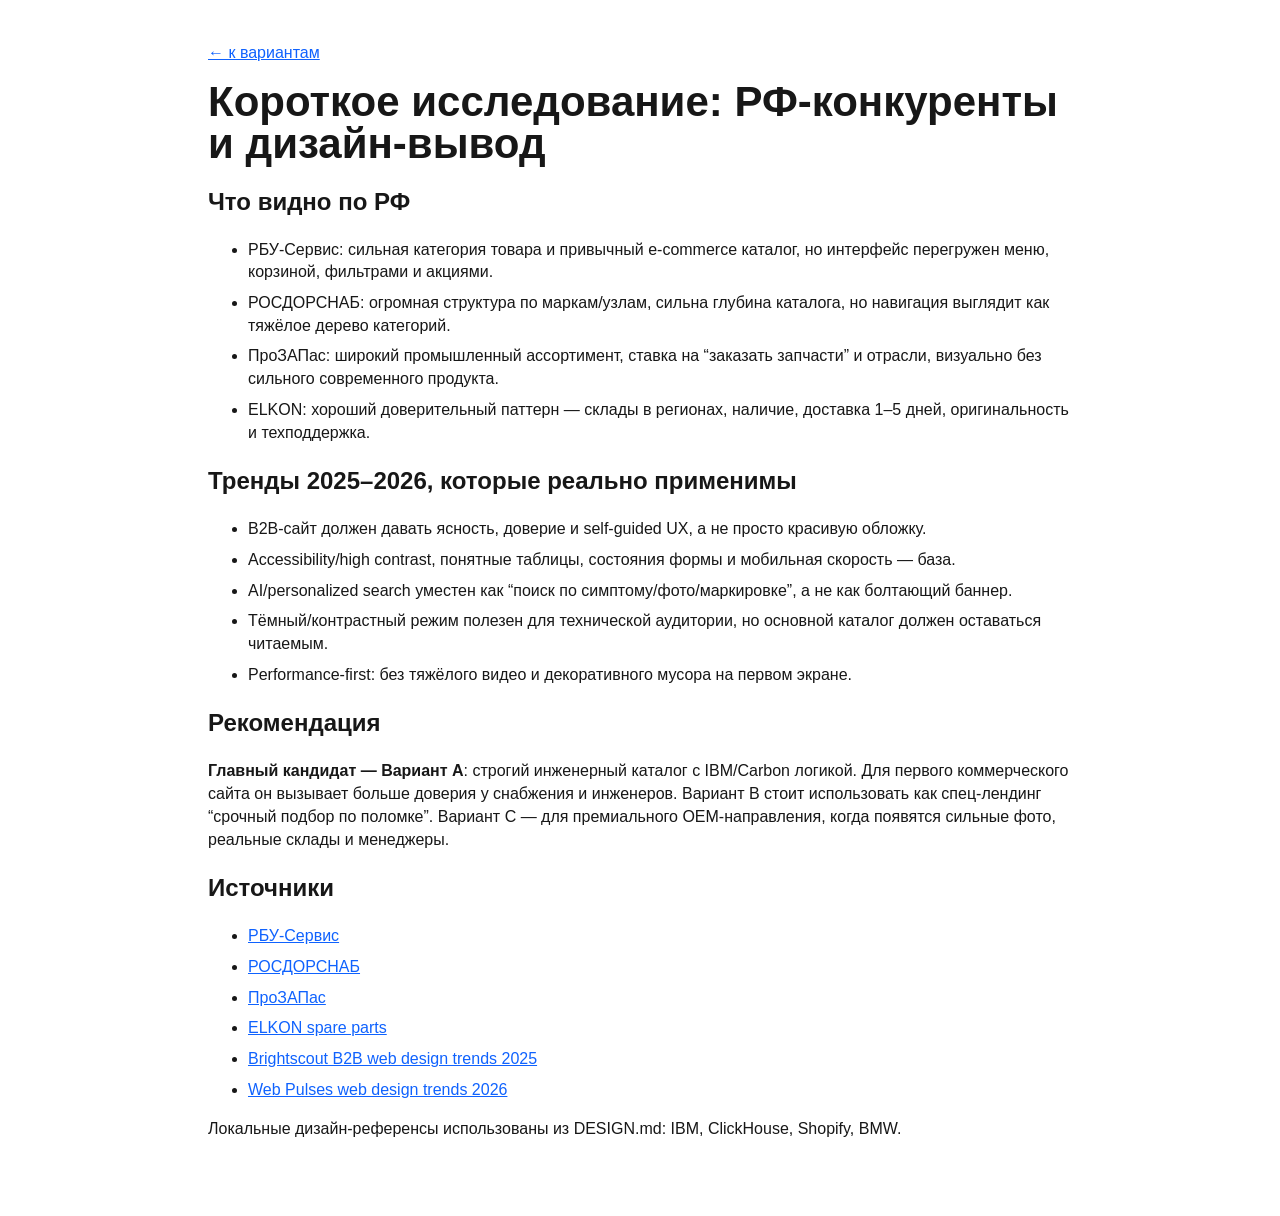
==== research.html @ 0877a690 "Add mobile industrial design variants" ====
<!doctype html><html lang="ru"><head><meta charset="utf-8"><meta name="viewport" content="width=device-width, initial-scale=1"><title>Исследование дизайна</title><link rel="stylesheet" href="styles.css"></head><body><main class="research"><p><a href="index.html">← к вариантам</a></p><h1>Короткое исследование: РФ-конкуренты и дизайн-вывод</h1><h2>Что видно по РФ</h2><ul><li>РБУ-Сервис: сильная категория товара и привычный e-commerce каталог, но интерфейс перегружен меню, корзиной, фильтрами и акциями.</li><li>РОСДОРСНАБ: огромная структура по маркам/узлам, сильна глубина каталога, но навигация выглядит как тяжёлое дерево категорий.</li><li>ПроЗАПас: широкий промышленный ассортимент, ставка на “заказать запчасти” и отрасли, визуально без сильного современного продукта.</li><li>ELKON: хороший доверительный паттерн — склады в регионах, наличие, доставка 1–5 дней, оригинальность и техподдержка.</li></ul><h2>Тренды 2025–2026, которые реально применимы</h2><ul><li>B2B-сайт должен давать ясность, доверие и self-guided UX, а не просто красивую обложку.</li><li>Accessibility/high contrast, понятные таблицы, состояния формы и мобильная скорость — база.</li><li>AI/personalized search уместен как “поиск по симптому/фото/маркировке”, а не как болтающий баннер.</li><li>Тёмный/контрастный режим полезен для технической аудитории, но основной каталог должен оставаться читаемым.</li><li>Performance-first: без тяжёлого видео и декоративного мусора на первом экране.</li></ul><h2>Рекомендация</h2><p><strong>Главный кандидат — Вариант A</strong>: строгий инженерный каталог с IBM/Carbon логикой. Для первого коммерческого сайта он вызывает больше доверия у снабжения и инженеров. Вариант B стоит использовать как спец-лендинг “срочный подбор по поломке”. Вариант C — для премиального OEM-направления, когда появятся сильные фото, реальные склады и менеджеры.</p><h2>Источники</h2><ul><li><a href="https://rbu-service.ru/">РБУ-Сервис</a></li><li><a href="https://www.ooords.com/">РОСДОРСНАБ</a></li><li><a href="https://www.zapascom.ru/">ПроЗАПас</a></li><li><a href="https://www.elkon.ru/spares">ELKON spare parts</a></li><li><a href="https://www.brightscout.com/insight/top-web-design-trends-for-b2b-companies">Brightscout B2B web design trends 2025</a></li><li><a href="https://www.webpulses.com/blogs/web-design-trends-2026">Web Pulses web design trends 2026</a></li></ul><p>Локальные дизайн-референсы использованы из DESIGN.md: IBM, ClickHouse, Shopify, BMW.</p></main></body></html>
---- styles.css ----
:root{--ink:#171717;--muted:#656565;--line:#dedede;--bg:#f6f6f2;--card:#fff;--blue:#0f62fe;--navy:#121922;--yellow:#faff69;--green:#35d59a;--orange:#ff6a21;--steel:#27313b}*{box-sizing:border-box}html{font-size:16px}body{margin:0;font-family:Inter,Arial,'Helvetica Neue',sans-serif;line-height:1.42}a{text-decoration:none;color:inherit}.hub{min-height:100vh;padding:28px 18px 42px;background:radial-gradient(circle at 90% 0,#e8f0ff,transparent 36%),var(--bg);color:var(--ink)}.kicker{margin:0 0 10px;text-transform:uppercase;letter-spacing:.12em;font-size:12px;font-weight:800;color:#466}.hub h1{margin:0;font-size:clamp(34px,10vw,74px);line-height:.96;letter-spacing:-.05em;max-width:920px}.lead{max-width:680px;color:var(--muted);font-size:18px}.variant-list{display:grid;gap:12px;margin-top:32px;max-width:980px}.variant-link{display:block;padding:20px;border:1px solid var(--line);background:#fff;border-radius:18px}.variant-link span{display:block;font-size:12px;text-transform:uppercase;letter-spacing:.12em;color:var(--muted);font-weight:800}.variant-link strong{display:block;margin:7px 0 6px;font-size:26px;letter-spacing:-.03em}.variant-link em{display:block;color:var(--muted);font-style:normal}.variant-link.b{background:#0b0b0b;color:#fff;border-color:#292929}.variant-link.b em{color:#c9c9c9}.variant-link.c{background:#102033;color:#fff;border-color:#23364d}.variant-link.c em{color:#c8d4e3}.topbar{position:sticky;top:0;z-index:20;display:flex;align-items:center;justify-content:space-between;padding:14px 16px;border-bottom:1px solid rgba(127,127,127,.25);backdrop-filter:blur(16px)}.logo{font-weight:900;letter-spacing:-.03em}.nav-mini{display:flex;gap:12px;font-size:13px;color:inherit;opacity:.8}.mobile-shell{max-width:460px;margin:0 auto;min-height:100vh}.pill{border-radius:999px}.btn{display:inline-flex;align-items:center;justify-content:center;gap:8px;min-height:48px;padding:0 18px;font-weight:850;border:1px solid transparent}.btn.full{width:100%}.stack{display:grid;gap:14px}.grid2{display:grid;grid-template-columns:1fr 1fr;gap:10px}.micro{font-size:12px;text-transform:uppercase;letter-spacing:.1em;font-weight:850}.muted{color:var(--muted)}.tag{display:inline-flex;align-items:center;min-height:28px;padding:0 10px;border-radius:999px;font-size:12px;font-weight:800}.diagram{position:relative;min-height:210px;border-radius:22px;overflow:hidden}.diagram:before,.diagram:after{content:"";position:absolute;border:2px solid currentColor;opacity:.22}.diagram:before{width:160px;height:160px;border-radius:50%;right:-36px;top:22px}.diagram:after{width:110px;height:58px;left:24px;bottom:30px;transform:skew(-18deg)}.part-card{padding:16px;border-radius:18px}.part-card h3{margin:8px 0;font-size:18px;line-height:1.16}.specs{display:grid;gap:1px;margin-top:12px;border-radius:12px;overflow:hidden}.specs div{display:flex;justify-content:space-between;gap:10px;padding:10px 12px;font-size:13px}.bottom-cta{position:sticky;bottom:0;padding:12px 16px;border-top:1px solid rgba(127,127,127,.25);backdrop-filter:blur(16px)}
/* A IBM/Carbon-like */.theme-a{background:#fff;color:#161616}.theme-a .topbar{background:rgba(255,255,255,.88)}.theme-a .hero{padding:30px 16px 18px}.theme-a h1{font-size:44px;line-height:1.02;font-weight:400;letter-spacing:-.04em;margin:0}.theme-a .accent{color:var(--blue)}.theme-a .btn.primary{background:var(--blue);color:#fff;border-radius:0}.theme-a .btn.secondary{background:#161616;color:#fff;border-radius:0}.theme-a .panel,.theme-a .part-card{background:#f4f4f4;border:1px solid #e0e0e0;border-radius:0}.theme-a .tag{background:#e8f0ff;color:#002d9c}.theme-a .specs div{background:#fff}.theme-a .diagram{background:linear-gradient(135deg,#f4f4f4,#e8e8e8);color:#0f62fe}.theme-a .search{display:flex;gap:0}.theme-a input{height:50px;border:1px solid #161616;border-right:0;padding:0 12px;min-width:0;flex:1;font:inherit}.theme-a .search button{height:50px;border:0;background:#161616;color:#fff;padding:0 14px;font-weight:800}.theme-a .bottom-cta{background:rgba(255,255,255,.9)}
/* B dark */.theme-b{background:#090909;color:#fff}.theme-b .topbar{background:rgba(9,9,9,.84)}.theme-b .hero{padding:28px 16px;background:radial-gradient(circle at 70% 10%,rgba(250,255,105,.18),transparent 34%)}.theme-b h1{margin:0;font-size:48px;line-height:.96;letter-spacing:-.06em}.theme-b .muted{color:#aaa}.theme-b .btn.primary{background:var(--yellow);color:#0a0a0a;border-radius:12px}.theme-b .btn.secondary{background:#1a1a1a;color:#fff;border-color:#333;border-radius:12px}.theme-b .panel,.theme-b .part-card{background:#151515;border:1px solid #2d2d2d;border-radius:18px}.theme-b .tag{background:#25280f;color:var(--yellow)}.theme-b .diagram{background:linear-gradient(145deg,#121212,#202020);color:var(--yellow)}.theme-b .specs div{background:#0d0d0d}.theme-b input{width:100%;height:54px;background:#111;border:1px solid #444;color:#fff;border-radius:14px;padding:0 14px;font:inherit}.theme-b .bottom-cta{background:rgba(9,9,9,.88)}
/* C premium */.theme-c{background:#f7f7f7;color:#262626}.theme-c .topbar{background:rgba(247,247,247,.9)}.theme-c .hero{padding:24px 16px 16px;background:linear-gradient(180deg,#14202d 0 56%,#f7f7f7 56%);color:#fff}.theme-c h1{margin:0;font-size:42px;line-height:1.02;letter-spacing:-.035em}.theme-c .muted{color:#68717b}.theme-c .hero .muted{color:#cbd6e2}.theme-c .btn.primary{background:#1c69d4;color:#fff;border-radius:0}.theme-c .btn.secondary{background:#fff;color:#262626;border-radius:0}.theme-c .panel,.theme-c .part-card{background:#fff;border:1px solid #ddd;border-radius:10px}.theme-c .tag{background:#eaf2ff;color:#0653b6}.theme-c .diagram{margin-top:22px;background:linear-gradient(145deg,#e9edf2,#fff);color:#1c69d4;box-shadow:0 20px 50px rgba(20,32,45,.18)}.theme-c .specs div{background:#f7f7f7}.theme-c .bottom-cta{background:rgba(247,247,247,.9)}
.section{padding:16px}.section h2{margin:0 0 12px;font-size:26px;letter-spacing:-.04em}.metric{padding:14px;border-radius:16px;border:1px solid rgba(127,127,127,.22)}.metric strong{display:block;font-size:22px}.persona{display:flex;gap:12px;align-items:center}.avatar{width:46px;height:46px;border-radius:50%;background:linear-gradient(135deg,#ccc,#777)}.research{max-width:900px;margin:0 auto;padding:26px 18px 60px;background:#fff;color:#171717}.research h1{font-size:42px;line-height:1;margin:0 0 16px}.research li{margin:8px 0}.research a{color:#0f62fe;text-decoration:underline}@media(min-width:760px){.variant-list{grid-template-columns:repeat(2,1fr)}.mobile-shell{box-shadow:0 0 0 1px rgba(0,0,0,.08),0 30px 80px rgba(0,0,0,.18);margin-top:30px;margin-bottom:30px;border-radius:32px;overflow:hidden}.topbar{position:relative}.bottom-cta{position:relative}.theme-a,.theme-b,.theme-c{background:#d9dde2}.theme-a .mobile-shell{background:#fff}.theme-b .mobile-shell{background:#090909}.theme-c .mobile-shell{background:#f7f7f7}}
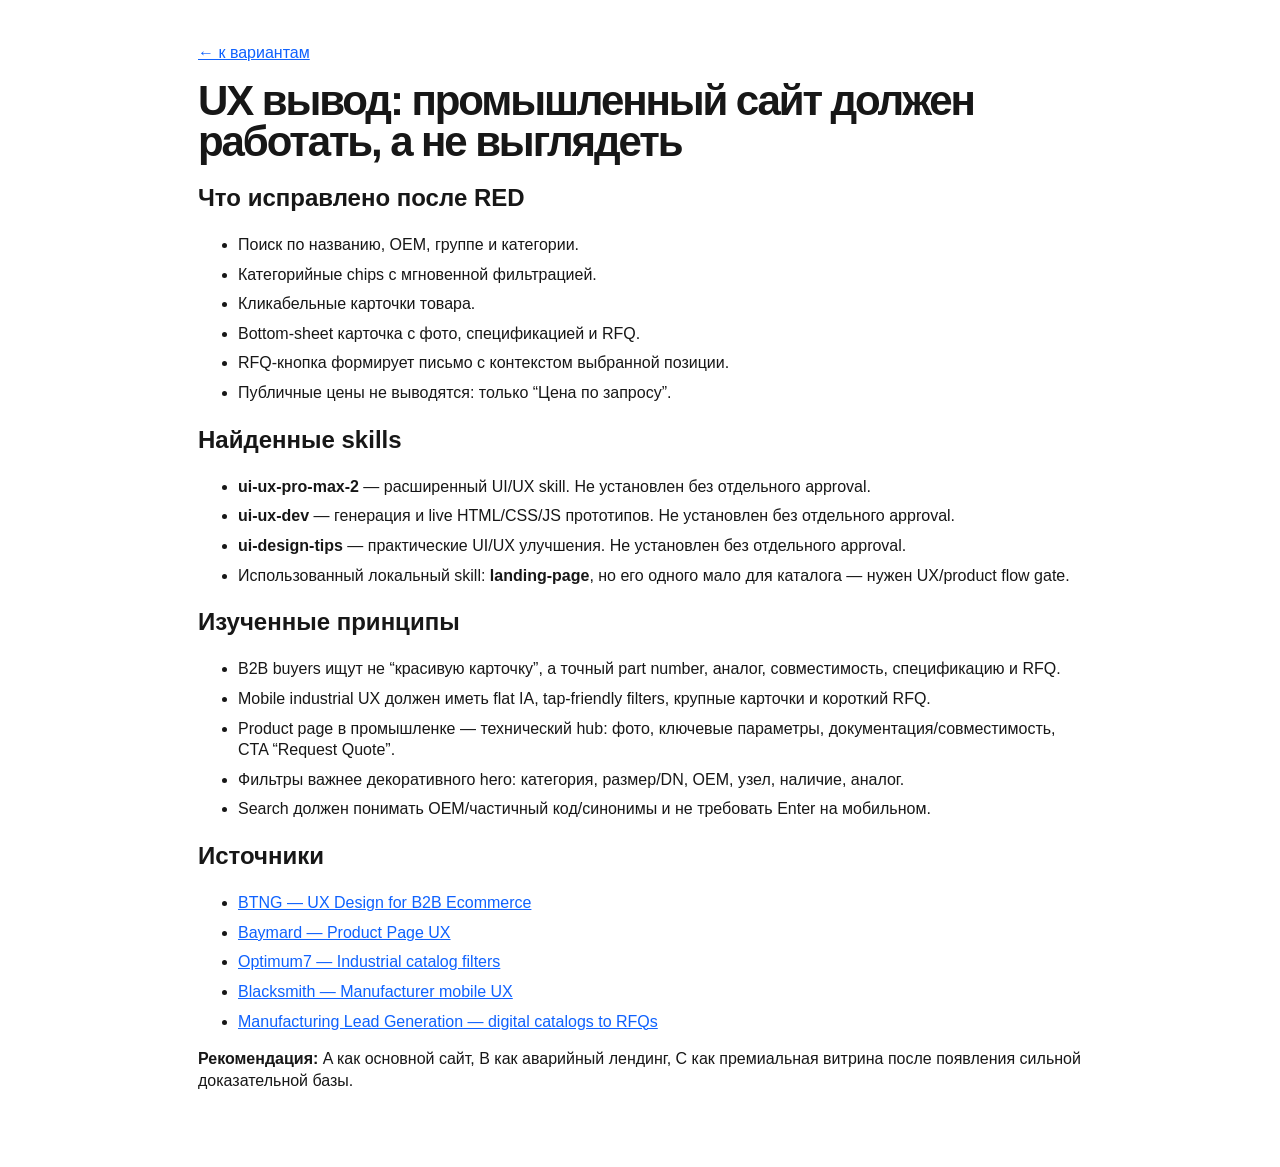
==== commit f04e02b1: "Make industrial variants interactive with search cards and RFQ drawer" ====
--- a/research.html
+++ b/research.html
@@ -1 +1 @@
-<!doctype html><html lang="ru"><head><meta charset="utf-8"><meta name="viewport" content="width=device-width, initial-scale=1"><title>Исследование дизайна</title><link rel="stylesheet" href="styles.css"></head><body><main class="research"><p><a href="index.html">← к вариантам</a></p><h1>Короткое исследование: РФ-конкуренты и дизайн-вывод</h1><h2>Что видно по РФ</h2><ul><li>РБУ-Сервис: сильная категория товара и привычный e-commerce каталог, но интерфейс перегружен меню, корзиной, фильтрами и акциями.</li><li>РОСДОРСНАБ: огромная структура по маркам/узлам, сильна глубина каталога, но навигация выглядит как тяжёлое дерево категорий.</li><li>ПроЗАПас: широкий промышленный ассортимент, ставка на “заказать запчасти” и отрасли, визуально без сильного современного продукта.</li><li>ELKON: хороший доверительный паттерн — склады в регионах, наличие, доставка 1–5 дней, оригинальность и техподдержка.</li></ul><h2>Тренды 2025–2026, которые реально применимы</h2><ul><li>B2B-сайт должен давать ясность, доверие и self-guided UX, а не просто красивую обложку.</li><li>Accessibility/high contrast, понятные таблицы, состояния формы и мобильная скорость — база.</li><li>AI/personalized search уместен как “поиск по симптому/фото/маркировке”, а не как болтающий баннер.</li><li>Тёмный/контрастный режим полезен для технической аудитории, но основной каталог должен оставаться читаемым.</li><li>Performance-first: без тяжёлого видео и декоративного мусора на первом экране.</li></ul><h2>Рекомендация</h2><p><strong>Главный кандидат — Вариант A</strong>: строгий инженерный каталог с IBM/Carbon логикой. Для первого коммерческого сайта он вызывает больше доверия у снабжения и инженеров. Вариант B стоит использовать как спец-лендинг “срочный подбор по поломке”. Вариант C — для премиального OEM-направления, когда появятся сильные фото, реальные склады и менеджеры.</p><h2>Источники</h2><ul><li><a href="https://rbu-service.ru/">РБУ-Сервис</a></li><li><a href="https://www.ooords.com/">РОСДОРСНАБ</a></li><li><a href="https://www.zapascom.ru/">ПроЗАПас</a></li><li><a href="https://www.elkon.ru/spares">ELKON spare parts</a></li><li><a href="https://www.brightscout.com/insight/top-web-design-trends-for-b2b-companies">Brightscout B2B web design trends 2025</a></li><li><a href="https://www.webpulses.com/blogs/web-design-trends-2026">Web Pulses web design trends 2026</a></li></ul><p>Локальные дизайн-референсы использованы из DESIGN.md: IBM, ClickHouse, Shopify, BMW.</p></main></body></html>
+<!doctype html><html lang="ru"><head><meta charset="utf-8"><meta name="viewport" content="width=device-width, initial-scale=1"><title>UX исследование</title><link rel="stylesheet" href="styles.css"></head><body><main class="research"><p><a href="index.html">← к вариантам</a></p><h1>UX вывод: промышленный сайт должен работать, а не выглядеть</h1><h2>Что исправлено после RED</h2><ul><li>Поиск по названию, OEM, группе и категории.</li><li>Категорийные chips с мгновенной фильтрацией.</li><li>Кликабельные карточки товара.</li><li>Bottom-sheet карточка с фото, спецификацией и RFQ.</li><li>RFQ-кнопка формирует письмо с контекстом выбранной позиции.</li><li>Публичные цены не выводятся: только “Цена по запросу”.</li></ul><h2>Найденные skills</h2><ul><li><strong>ui-ux-pro-max-2</strong> — расширенный UI/UX skill. Не установлен без отдельного approval.</li><li><strong>ui-ux-dev</strong> — генерация и live HTML/CSS/JS прототипов. Не установлен без отдельного approval.</li><li><strong>ui-design-tips</strong> — практические UI/UX улучшения. Не установлен без отдельного approval.</li><li>Использованный локальный skill: <strong>landing-page</strong>, но его одного мало для каталога — нужен UX/product flow gate.</li></ul><h2>Изученные принципы</h2><ul><li>B2B buyers ищут не “красивую карточку”, а точный part number, аналог, совместимость, спецификацию и RFQ.</li><li>Mobile industrial UX должен иметь flat IA, tap-friendly filters, крупные карточки и короткий RFQ.</li><li>Product page в промышленке — технический hub: фото, ключевые параметры, документация/совместимость, CTA “Request Quote”.</li><li>Фильтры важнее декоративного hero: категория, размер/DN, OEM, узел, наличие, аналог.</li><li>Search должен понимать OEM/частичный код/синонимы и не требовать Enter на мобильном.</li></ul><h2>Источники</h2><ul><li><a href="https://www.btng.studio/articles/the-ultimate-guide-to-ux-design-for-b2b">BTNG — UX Design for B2B Ecommerce</a></li><li><a href="https://baymard.com/blog/current-state-ecommerce-product-page-ux">Baymard — Product Page UX</a></li><li><a href="https://www.optimum7.com/blog/building-an-advanced-filter-system-for-technical-industrial-catalogs-in-shopify.html">Optimum7 — Industrial catalog filters</a></li><li><a href="https://blacksmith.agency/resources/web-design/improve-mobile-ux/">Blacksmith — Manufacturer mobile UX</a></li><li><a href="https://manufacturingleadgeneration.com/digital-product-catalogs-manufacturers/">Manufacturing Lead Generation — digital catalogs to RFQs</a></li></ul><p><strong>Рекомендация:</strong> A как основной сайт, B как аварийный лендинг, C как премиальная витрина после появления сильной доказательной базы.</p></main></body></html>
--- a/styles.css
+++ b/styles.css
@@ -1,5 +1,2 @@
-:root{--ink:#171717;--muted:#656565;--line:#dedede;--bg:#f6f6f2;--card:#fff;--blue:#0f62fe;--navy:#121922;--yellow:#faff69;--green:#35d59a;--orange:#ff6a21;--steel:#27313b}*{box-sizing:border-box}html{font-size:16px}body{margin:0;font-family:Inter,Arial,'Helvetica Neue',sans-serif;line-height:1.42}a{text-decoration:none;color:inherit}.hub{min-height:100vh;padding:28px 18px 42px;background:radial-gradient(circle at 90% 0,#e8f0ff,transparent 36%),var(--bg);color:var(--ink)}.kicker{margin:0 0 10px;text-transform:uppercase;letter-spacing:.12em;font-size:12px;font-weight:800;color:#466}.hub h1{margin:0;font-size:clamp(34px,10vw,74px);line-height:.96;letter-spacing:-.05em;max-width:920px}.lead{max-width:680px;color:var(--muted);font-size:18px}.variant-list{display:grid;gap:12px;margin-top:32px;max-width:980px}.variant-link{display:block;padding:20px;border:1px solid var(--line);background:#fff;border-radius:18px}.variant-link span{display:block;font-size:12px;text-transform:uppercase;letter-spacing:.12em;color:var(--muted);font-weight:800}.variant-link strong{display:block;margin:7px 0 6px;font-size:26px;letter-spacing:-.03em}.variant-link em{display:block;color:var(--muted);font-style:normal}.variant-link.b{background:#0b0b0b;color:#fff;border-color:#292929}.variant-link.b em{color:#c9c9c9}.variant-link.c{background:#102033;color:#fff;border-color:#23364d}.variant-link.c em{color:#c8d4e3}.topbar{position:sticky;top:0;z-index:20;display:flex;align-items:center;justify-content:space-between;padding:14px 16px;border-bottom:1px solid rgba(127,127,127,.25);backdrop-filter:blur(16px)}.logo{font-weight:900;letter-spacing:-.03em}.nav-mini{display:flex;gap:12px;font-size:13px;color:inherit;opacity:.8}.mobile-shell{max-width:460px;margin:0 auto;min-height:100vh}.pill{border-radius:999px}.btn{display:inline-flex;align-items:center;justify-content:center;gap:8px;min-height:48px;padding:0 18px;font-weight:850;border:1px solid transparent}.btn.full{width:100%}.stack{display:grid;gap:14px}.grid2{display:grid;grid-template-columns:1fr 1fr;gap:10px}.micro{font-size:12px;text-transform:uppercase;letter-spacing:.1em;font-weight:850}.muted{color:var(--muted)}.tag{display:inline-flex;align-items:center;min-height:28px;padding:0 10px;border-radius:999px;font-size:12px;font-weight:800}.diagram{position:relative;min-height:210px;border-radius:22px;overflow:hidden}.diagram:before,.diagram:after{content:"";position:absolute;border:2px solid currentColor;opacity:.22}.diagram:before{width:160px;height:160px;border-radius:50%;right:-36px;top:22px}.diagram:after{width:110px;height:58px;left:24px;bottom:30px;transform:skew(-18deg)}.part-card{padding:16px;border-radius:18px}.part-card h3{margin:8px 0;font-size:18px;line-height:1.16}.specs{display:grid;gap:1px;margin-top:12px;border-radius:12px;overflow:hidden}.specs div{display:flex;justify-content:space-between;gap:10px;padding:10px 12px;font-size:13px}.bottom-cta{position:sticky;bottom:0;padding:12px 16px;border-top:1px solid rgba(127,127,127,.25);backdrop-filter:blur(16px)}
-/* A IBM/Carbon-like */.theme-a{background:#fff;color:#161616}.theme-a .topbar{background:rgba(255,255,255,.88)}.theme-a .hero{padding:30px 16px 18px}.theme-a h1{font-size:44px;line-height:1.02;font-weight:400;letter-spacing:-.04em;margin:0}.theme-a .accent{color:var(--blue)}.theme-a .btn.primary{background:var(--blue);color:#fff;border-radius:0}.theme-a .btn.secondary{background:#161616;color:#fff;border-radius:0}.theme-a .panel,.theme-a .part-card{background:#f4f4f4;border:1px solid #e0e0e0;border-radius:0}.theme-a .tag{background:#e8f0ff;color:#002d9c}.theme-a .specs div{background:#fff}.theme-a .diagram{background:linear-gradient(135deg,#f4f4f4,#e8e8e8);color:#0f62fe}.theme-a .search{display:flex;gap:0}.theme-a input{height:50px;border:1px solid #161616;border-right:0;padding:0 12px;min-width:0;flex:1;font:inherit}.theme-a .search button{height:50px;border:0;background:#161616;color:#fff;padding:0 14px;font-weight:800}.theme-a .bottom-cta{background:rgba(255,255,255,.9)}
-/* B dark */.theme-b{background:#090909;color:#fff}.theme-b .topbar{background:rgba(9,9,9,.84)}.theme-b .hero{padding:28px 16px;background:radial-gradient(circle at 70% 10%,rgba(250,255,105,.18),transparent 34%)}.theme-b h1{margin:0;font-size:48px;line-height:.96;letter-spacing:-.06em}.theme-b .muted{color:#aaa}.theme-b .btn.primary{background:var(--yellow);color:#0a0a0a;border-radius:12px}.theme-b .btn.secondary{background:#1a1a1a;color:#fff;border-color:#333;border-radius:12px}.theme-b .panel,.theme-b .part-card{background:#151515;border:1px solid #2d2d2d;border-radius:18px}.theme-b .tag{background:#25280f;color:var(--yellow)}.theme-b .diagram{background:linear-gradient(145deg,#121212,#202020);color:var(--yellow)}.theme-b .specs div{background:#0d0d0d}.theme-b input{width:100%;height:54px;background:#111;border:1px solid #444;color:#fff;border-radius:14px;padding:0 14px;font:inherit}.theme-b .bottom-cta{background:rgba(9,9,9,.88)}
-/* C premium */.theme-c{background:#f7f7f7;color:#262626}.theme-c .topbar{background:rgba(247,247,247,.9)}.theme-c .hero{padding:24px 16px 16px;background:linear-gradient(180deg,#14202d 0 56%,#f7f7f7 56%);color:#fff}.theme-c h1{margin:0;font-size:42px;line-height:1.02;letter-spacing:-.035em}.theme-c .muted{color:#68717b}.theme-c .hero .muted{color:#cbd6e2}.theme-c .btn.primary{background:#1c69d4;color:#fff;border-radius:0}.theme-c .btn.secondary{background:#fff;color:#262626;border-radius:0}.theme-c .panel,.theme-c .part-card{background:#fff;border:1px solid #ddd;border-radius:10px}.theme-c .tag{background:#eaf2ff;color:#0653b6}.theme-c .diagram{margin-top:22px;background:linear-gradient(145deg,#e9edf2,#fff);color:#1c69d4;box-shadow:0 20px 50px rgba(20,32,45,.18)}.theme-c .specs div{background:#f7f7f7}.theme-c .bottom-cta{background:rgba(247,247,247,.9)}
-.section{padding:16px}.section h2{margin:0 0 12px;font-size:26px;letter-spacing:-.04em}.metric{padding:14px;border-radius:16px;border:1px solid rgba(127,127,127,.22)}.metric strong{display:block;font-size:22px}.persona{display:flex;gap:12px;align-items:center}.avatar{width:46px;height:46px;border-radius:50%;background:linear-gradient(135deg,#ccc,#777)}.research{max-width:900px;margin:0 auto;padding:26px 18px 60px;background:#fff;color:#171717}.research h1{font-size:42px;line-height:1;margin:0 0 16px}.research li{margin:8px 0}.research a{color:#0f62fe;text-decoration:underline}@media(min-width:760px){.variant-list{grid-template-columns:repeat(2,1fr)}.mobile-shell{box-shadow:0 0 0 1px rgba(0,0,0,.08),0 30px 80px rgba(0,0,0,.18);margin-top:30px;margin-bottom:30px;border-radius:32px;overflow:hidden}.topbar{position:relative}.bottom-cta{position:relative}.theme-a,.theme-b,.theme-c{background:#d9dde2}.theme-a .mobile-shell{background:#fff}.theme-b .mobile-shell{background:#090909}.theme-c .mobile-shell{background:#f7f7f7}}
+:root{--font:Inter,Arial,"Helvetica Neue",sans-serif;--shadow:0 18px 50px rgba(20,28,38,.16);--shadow2:0 10px 28px rgba(0,0,0,.22)}*{box-sizing:border-box}body{margin:0;font-family:var(--font);line-height:1.35}a,button{text-decoration:none;color:inherit}button,input{font:inherit}button{cursor:pointer}img{display:block;max-width:100%;height:auto}.hub{min-height:100vh;padding:28px 18px 46px;background:#eef1f4;color:#111}.kicker,.micro{text-transform:uppercase;letter-spacing:.12em;font-size:11px;font-weight:900}.hub h1{max-width:860px;margin:0;font-size:clamp(38px,10vw,82px);line-height:.92;letter-spacing:-.065em}.lead{max-width:760px;color:#58616b;font-size:18px}.variant-list{display:grid;gap:14px;margin-top:28px;max-width:980px}.variant-link{display:block;padding:20px;border-radius:24px;background:#fff;border:1px solid rgba(0,0,0,.08);box-shadow:var(--shadow)}.variant-link span{display:block;color:#66717d}.variant-link strong{display:block;margin:8px 0;font-size:28px;letter-spacing:-.04em}.variant-link em{font-style:normal;color:#65707c}.variant-link.b{background:#101316;color:#fff}.variant-link.b em,.variant-link.b span{color:#b3bdc8}.variant-link.c{background:#12233a;color:#fff}.variant-link.c em,.variant-link.c span{color:#c7d5e8}.mobile-shell{max-width:430px;margin:0 auto;min-height:100vh;overflow:hidden}.topbar{position:sticky;top:0;z-index:20;display:flex;align-items:center;justify-content:space-between;padding:14px 16px;backdrop-filter:blur(18px);border-bottom:1px solid rgba(120,130,140,.22)}.logo{font-weight:950;letter-spacing:-.04em}.nav-mini{display:flex;gap:12px;font-size:13px;opacity:.72}.hero{padding:18px 16px 10px}.hero h1{margin:8px 0 10px;font-size:42px;line-height:.96;letter-spacing:-.06em}.hero p{margin:0}.searchbar{margin-top:16px;display:flex;align-items:center;gap:10px;padding:11px 12px;border-radius:18px}.searchbar input{border:0;background:transparent;min-width:0;flex:1;font:inherit;outline:0}.hero-photo{position:relative;margin-top:16px;border-radius:28px;overflow:hidden;box-shadow:var(--shadow)}.hero-photo img{width:100%;aspect-ratio:1.36;object-fit:cover}.photo-badge{position:absolute;left:12px;top:12px;padding:7px 10px;border-radius:999px;font-size:11px;font-weight:900;backdrop-filter:blur(14px)}.photo-caption{position:absolute;left:12px;right:12px;bottom:12px;padding:12px;border-radius:18px;backdrop-filter:blur(18px)}.photo-caption strong{display:block;font-size:18px}.chips{display:flex;gap:8px;overflow-x:auto;padding:14px 16px 4px;scrollbar-width:none}.chip{flex:0 0 auto;padding:9px 12px;border-radius:999px;font-size:13px;font-weight:800;border:0}.section{padding:16px}.section-head{display:flex;align-items:end;justify-content:space-between;gap:12px;margin-bottom:12px}.section h2{margin:0;font-size:25px;letter-spacing:-.045em}.small-link{font-size:13px;font-weight:850}.product-grid{display:grid;gap:13px}.product-card{position:relative;overflow:hidden;border-radius:24px;text-align:left}.product-card:focus{outline:3px solid #65a8ff;outline-offset:2px}.product-card img{width:100%;aspect-ratio:1.45;object-fit:cover}.product-body{padding:14px}.product-body h3{margin:6px 0 8px;font-size:19px;line-height:1.12;letter-spacing:-.025em}.tags{display:flex;gap:6px;flex-wrap:wrap}.tag{display:inline-flex;align-items:center;padding:6px 9px;border-radius:999px;font-size:11px;font-weight:900}.meta-row{display:grid;grid-template-columns:repeat(3,1fr);gap:8px;margin-top:12px}.meta{padding:9px;border-radius:14px;min-width:0}.meta span{display:block;font-size:10px;text-transform:uppercase;letter-spacing:.08em;font-weight:850;opacity:.65}.meta strong{display:block;margin-top:2px;font-size:13px;white-space:nowrap;overflow:hidden;text-overflow:ellipsis}.wide-card{border-radius:24px;padding:16px}.rfq-card{margin:4px 16px 86px;border-radius:28px;padding:18px}.btn{display:inline-flex;align-items:center;justify-content:center;min-height:50px;padding:0 18px;border-radius:16px;font-weight:950;border:1px solid transparent}.btn.full{width:100%}.bottom-cta{position:fixed;left:0;right:0;bottom:0;padding:12px 16px;backdrop-filter:blur(18px);border-top:1px solid rgba(120,130,140,.22);z-index:30}.bottom-inner{max-width:430px;margin:0 auto}.demo-note{font-size:11px;opacity:.68;margin-top:10px}.empty{padding:20px;border-radius:20px;border:1px dashed currentColor;opacity:.76}.drawer{position:fixed;inset:0;z-index:50;display:none}.drawer.open{display:block}.drawer-backdrop{position:absolute;inset:0;background:rgba(0,0,0,.52)}.drawer-panel{position:absolute;left:50%;bottom:0;transform:translateX(-50%);width:min(430px,100%);max-height:88vh;overflow:auto;border-radius:28px 28px 0 0;padding:14px}.drawer-panel img{width:100%;aspect-ratio:1.6;object-fit:cover;border-radius:20px}.drawer-head{display:flex;justify-content:space-between;gap:12px;align-items:start;margin:12px 0}.drawer-head h2{margin:0;font-size:22px;line-height:1.08}.x{border:0;border-radius:999px;width:38px;height:38px;font-size:22px}.spec-list{display:grid;gap:1px;border-radius:16px;overflow:hidden;margin:12px 0}.spec-list div{display:flex;justify-content:space-between;gap:12px;padding:11px 12px}.spec-list span{opacity:.68}.research{max-width:920px;margin:0 auto;padding:26px 18px 60px;background:#fff;color:#171717}.research h1{font-size:42px;line-height:.98;margin:0 0 16px;letter-spacing:-.05em}.research li{margin:8px 0}.research a{color:#0f62fe;text-decoration:underline}@media(min-width:780px){.variant-list{grid-template-columns:repeat(2,1fr)}.mobile-shell{margin-top:28px;margin-bottom:28px;border-radius:34px;box-shadow:0 0 0 1px rgba(0,0,0,.09),0 35px 100px rgba(0,0,0,.25)}.topbar{position:relative}.bottom-cta{position:sticky}.theme-a,.theme-b,.theme-c{background:#cfd5dc}.theme-a .mobile-shell,.theme-c .mobile-shell{background:var(--page)}.theme-b .mobile-shell{background:#07090b}}
+.theme-a{--page:#f5f7f8;--ink:#111820;--muted:#63707d;--blue:#0f62fe;--card:#fff;--line:#dfe5eb;background:var(--page);color:var(--ink)}.theme-a .topbar{background:rgba(245,247,248,.86)}.theme-a .micro{color:var(--blue)}.theme-a .hero p,.theme-a .muted{color:var(--muted)}.theme-a .searchbar{background:#fff;border:1px solid var(--line)}.theme-a .chip{background:#fff;border:1px solid var(--line);color:#27313c}.theme-a .chip.active{background:#0f62fe;color:#fff}.theme-a .product-card,.theme-a .wide-card,.theme-a .rfq-card,.theme-a .drawer-panel{background:#fff;border:1px solid var(--line);box-shadow:0 12px 34px rgba(15,35,60,.08)}.theme-a .tag{background:#edf4ff;color:#0f62fe}.theme-a .meta,.theme-a .spec-list div{background:#f1f4f7}.theme-a .btn{border-radius:4px}.theme-a .btn.primary{background:#0f62fe;color:#fff}.theme-a .btn.secondary{background:#111820;color:#fff}.theme-a .photo-badge,.theme-a .photo-caption{background:rgba(255,255,255,.78);color:#111820}.theme-a .bottom-cta{background:rgba(245,247,248,.9)}.theme-a .x{background:#eef2f6}.theme-b{background:#07090b;color:#f7fbff}.theme-b .topbar{background:rgba(7,9,11,.86)}.theme-b .hero{background:radial-gradient(circle at 80% 0,rgba(250,255,105,.24),transparent 45%)}.theme-b .micro{color:#faff69}.theme-b .hero p,.theme-b .muted{color:#aeb8c4}.theme-b .searchbar{background:#11161b;border:1px solid #29313a}.theme-b .searchbar input{color:#fff}.theme-b .chip{background:#13181e;border:1px solid #2a343f;color:#d8e0e8}.theme-b .chip.active{background:#faff69;color:#080a0c}.theme-b .product-card,.theme-b .wide-card,.theme-b .rfq-card,.theme-b .drawer-panel{background:#11161b;border:1px solid #2b333c;box-shadow:var(--shadow2)}.theme-b .tag{background:#283018;color:#faff69}.theme-b .meta,.theme-b .spec-list div{background:#090c10}.theme-b .btn.primary{background:#faff69;color:#080a0c}.theme-b .btn.secondary{background:#1b222a;color:#fff;border-color:#343e4a}.theme-b .photo-badge,.theme-b .photo-caption{background:rgba(8,10,12,.66);color:#fff}.theme-b .bottom-cta{background:rgba(7,9,11,.9)}.theme-b .x{background:#202832;color:#fff}.theme-c{--page:#f4f0e8;--ink:#17212d;--muted:#68717b;background:var(--page);color:var(--ink)}.theme-c .topbar{background:rgba(244,240,232,.88)}.theme-c .hero{background:linear-gradient(180deg,#142235 0 62%,var(--page) 62%);color:#fff}.theme-c .micro{color:#8fc1ff}.theme-c .hero p{color:#c9d6e7}.theme-c .searchbar{background:#fff;border:1px solid #e2ded5;color:#17212d}.theme-c .chip{background:#fff;border:1px solid #e1dacf;color:#283647}.theme-c .chip.active{background:#1c69d4;color:#fff}.theme-c .product-card,.theme-c .wide-card,.theme-c .rfq-card,.theme-c .drawer-panel{background:#fff;border:1px solid #ded8ce;box-shadow:0 18px 45px rgba(38,35,29,.12)}.theme-c .tag{background:#eaf2ff;color:#0653b6}.theme-c .meta,.theme-c .spec-list div{background:#f5f2ed}.theme-c .btn{border-radius:0}.theme-c .btn.primary{background:#1c69d4;color:#fff}.theme-c .btn.secondary{background:#fff;color:#17212d;border-color:#d8d2c8}.theme-c .photo-badge,.theme-c .photo-caption{background:rgba(255,255,255,.78);color:#17212d}.theme-c .bottom-cta{background:rgba(244,240,232,.9)}.theme-c .x{background:#eee8dc}
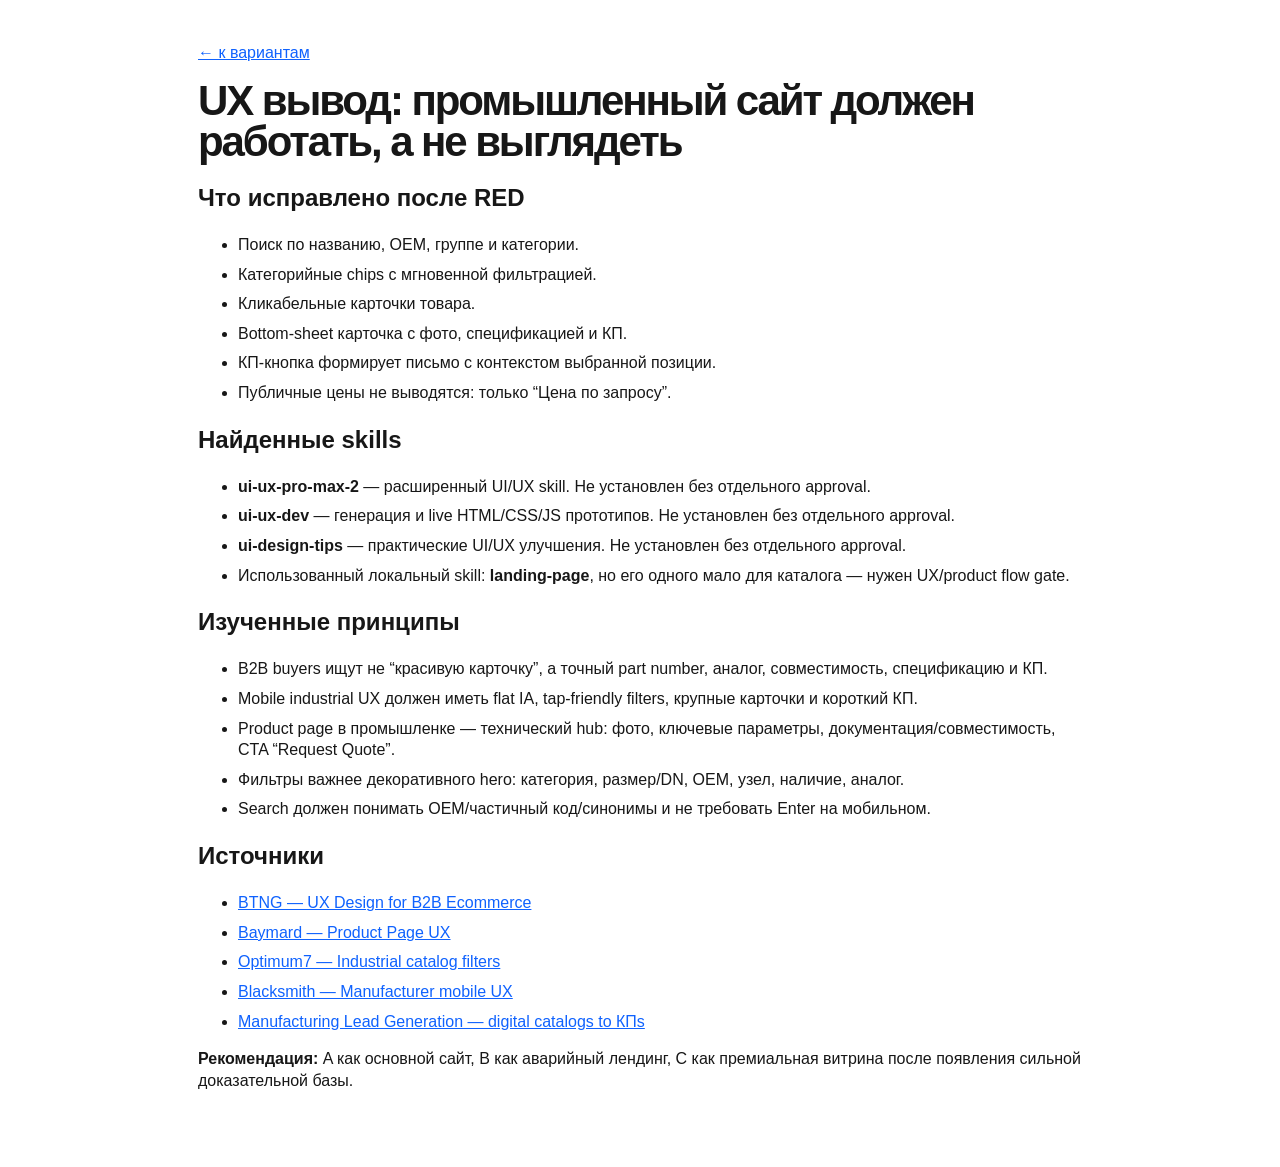
==== commit 0f1e93f8: "Remove neural-sounding copy and sober up Limpeks catalog UI" ====
--- a/research.html
+++ b/research.html
@@ -1 +1 @@
-<!doctype html><html lang="ru"><head><meta charset="utf-8"><meta name="viewport" content="width=device-width, initial-scale=1"><title>UX исследование</title><link rel="stylesheet" href="styles.css"></head><body><main class="research"><p><a href="index.html">← к вариантам</a></p><h1>UX вывод: промышленный сайт должен работать, а не выглядеть</h1><h2>Что исправлено после RED</h2><ul><li>Поиск по названию, OEM, группе и категории.</li><li>Категорийные chips с мгновенной фильтрацией.</li><li>Кликабельные карточки товара.</li><li>Bottom-sheet карточка с фото, спецификацией и RFQ.</li><li>RFQ-кнопка формирует письмо с контекстом выбранной позиции.</li><li>Публичные цены не выводятся: только “Цена по запросу”.</li></ul><h2>Найденные skills</h2><ul><li><strong>ui-ux-pro-max-2</strong> — расширенный UI/UX skill. Не установлен без отдельного approval.</li><li><strong>ui-ux-dev</strong> — генерация и live HTML/CSS/JS прототипов. Не установлен без отдельного approval.</li><li><strong>ui-design-tips</strong> — практические UI/UX улучшения. Не установлен без отдельного approval.</li><li>Использованный локальный skill: <strong>landing-page</strong>, но его одного мало для каталога — нужен UX/product flow gate.</li></ul><h2>Изученные принципы</h2><ul><li>B2B buyers ищут не “красивую карточку”, а точный part number, аналог, совместимость, спецификацию и RFQ.</li><li>Mobile industrial UX должен иметь flat IA, tap-friendly filters, крупные карточки и короткий RFQ.</li><li>Product page в промышленке — технический hub: фото, ключевые параметры, документация/совместимость, CTA “Request Quote”.</li><li>Фильтры важнее декоративного hero: категория, размер/DN, OEM, узел, наличие, аналог.</li><li>Search должен понимать OEM/частичный код/синонимы и не требовать Enter на мобильном.</li></ul><h2>Источники</h2><ul><li><a href="https://www.btng.studio/articles/the-ultimate-guide-to-ux-design-for-b2b">BTNG — UX Design for B2B Ecommerce</a></li><li><a href="https://baymard.com/blog/current-state-ecommerce-product-page-ux">Baymard — Product Page UX</a></li><li><a href="https://www.optimum7.com/blog/building-an-advanced-filter-system-for-technical-industrial-catalogs-in-shopify.html">Optimum7 — Industrial catalog filters</a></li><li><a href="https://blacksmith.agency/resources/web-design/improve-mobile-ux/">Blacksmith — Manufacturer mobile UX</a></li><li><a href="https://manufacturingleadgeneration.com/digital-product-catalogs-manufacturers/">Manufacturing Lead Generation — digital catalogs to RFQs</a></li></ul><p><strong>Рекомендация:</strong> A как основной сайт, B как аварийный лендинг, C как премиальная витрина после появления сильной доказательной базы.</p></main></body></html>
+<!doctype html><html lang="ru"><head><meta charset="utf-8"><meta name="viewport" content="width=device-width, initial-scale=1"><title>UX исследование</title><link rel="stylesheet" href="styles.css"></head><body><main class="research"><p><a href="index.html">← к вариантам</a></p><h1>UX вывод: промышленный сайт должен работать, а не выглядеть</h1><h2>Что исправлено после RED</h2><ul><li>Поиск по названию, OEM, группе и категории.</li><li>Категорийные chips с мгновенной фильтрацией.</li><li>Кликабельные карточки товара.</li><li>Bottom-sheet карточка с фото, спецификацией и КП.</li><li>КП-кнопка формирует письмо с контекстом выбранной позиции.</li><li>Публичные цены не выводятся: только “Цена по запросу”.</li></ul><h2>Найденные skills</h2><ul><li><strong>ui-ux-pro-max-2</strong> — расширенный UI/UX skill. Не установлен без отдельного approval.</li><li><strong>ui-ux-dev</strong> — генерация и live HTML/CSS/JS прототипов. Не установлен без отдельного approval.</li><li><strong>ui-design-tips</strong> — практические UI/UX улучшения. Не установлен без отдельного approval.</li><li>Использованный локальный skill: <strong>landing-page</strong>, но его одного мало для каталога — нужен UX/product flow gate.</li></ul><h2>Изученные принципы</h2><ul><li>B2B buyers ищут не “красивую карточку”, а точный part number, аналог, совместимость, спецификацию и КП.</li><li>Mobile industrial UX должен иметь flat IA, tap-friendly filters, крупные карточки и короткий КП.</li><li>Product page в промышленке — технический hub: фото, ключевые параметры, документация/совместимость, CTA “Request Quote”.</li><li>Фильтры важнее декоративного hero: категория, размер/DN, OEM, узел, наличие, аналог.</li><li>Search должен понимать OEM/частичный код/синонимы и не требовать Enter на мобильном.</li></ul><h2>Источники</h2><ul><li><a href="https://www.btng.studio/articles/the-ultimate-guide-to-ux-design-for-b2b">BTNG — UX Design for B2B Ecommerce</a></li><li><a href="https://baymard.com/blog/current-state-ecommerce-product-page-ux">Baymard — Product Page UX</a></li><li><a href="https://www.optimum7.com/blog/building-an-advanced-filter-system-for-technical-industrial-catalogs-in-shopify.html">Optimum7 — Industrial catalog filters</a></li><li><a href="https://blacksmith.agency/resources/web-design/improve-mobile-ux/">Blacksmith — Manufacturer mobile UX</a></li><li><a href="https://manufacturingleadgeneration.com/digital-product-catalogs-manufacturers/">Manufacturing Lead Generation — digital catalogs to КПs</a></li></ul><p><strong>Рекомендация:</strong> A как основной сайт, B как аварийный лендинг, C как премиальная витрина после появления сильной доказательной базы.</p></main></body></html>
--- a/styles.css
+++ b/styles.css
@@ -1,2 +1,21 @@
 :root{--font:Inter,Arial,"Helvetica Neue",sans-serif;--shadow:0 18px 50px rgba(20,28,38,.16);--shadow2:0 10px 28px rgba(0,0,0,.22)}*{box-sizing:border-box}body{margin:0;font-family:var(--font);line-height:1.35}a,button{text-decoration:none;color:inherit}button,input{font:inherit}button{cursor:pointer}img{display:block;max-width:100%;height:auto}.hub{min-height:100vh;padding:28px 18px 46px;background:#eef1f4;color:#111}.kicker,.micro{text-transform:uppercase;letter-spacing:.12em;font-size:11px;font-weight:900}.hub h1{max-width:860px;margin:0;font-size:clamp(38px,10vw,82px);line-height:.92;letter-spacing:-.065em}.lead{max-width:760px;color:#58616b;font-size:18px}.variant-list{display:grid;gap:14px;margin-top:28px;max-width:980px}.variant-link{display:block;padding:20px;border-radius:24px;background:#fff;border:1px solid rgba(0,0,0,.08);box-shadow:var(--shadow)}.variant-link span{display:block;color:#66717d}.variant-link strong{display:block;margin:8px 0;font-size:28px;letter-spacing:-.04em}.variant-link em{font-style:normal;color:#65707c}.variant-link.b{background:#101316;color:#fff}.variant-link.b em,.variant-link.b span{color:#b3bdc8}.variant-link.c{background:#12233a;color:#fff}.variant-link.c em,.variant-link.c span{color:#c7d5e8}.mobile-shell{max-width:430px;margin:0 auto;min-height:100vh;overflow:hidden}.topbar{position:sticky;top:0;z-index:20;display:flex;align-items:center;justify-content:space-between;padding:14px 16px;backdrop-filter:blur(18px);border-bottom:1px solid rgba(120,130,140,.22)}.logo{font-weight:950;letter-spacing:-.04em}.nav-mini{display:flex;gap:12px;font-size:13px;opacity:.72}.hero{padding:18px 16px 10px}.hero h1{margin:8px 0 10px;font-size:42px;line-height:.96;letter-spacing:-.06em}.hero p{margin:0}.searchbar{margin-top:16px;display:flex;align-items:center;gap:10px;padding:11px 12px;border-radius:18px}.searchbar input{border:0;background:transparent;min-width:0;flex:1;font:inherit;outline:0}.hero-photo{position:relative;margin-top:16px;border-radius:28px;overflow:hidden;box-shadow:var(--shadow)}.hero-photo img{width:100%;aspect-ratio:1.36;object-fit:cover}.photo-badge{position:absolute;left:12px;top:12px;padding:7px 10px;border-radius:999px;font-size:11px;font-weight:900;backdrop-filter:blur(14px)}.photo-caption{position:absolute;left:12px;right:12px;bottom:12px;padding:12px;border-radius:18px;backdrop-filter:blur(18px)}.photo-caption strong{display:block;font-size:18px}.chips{display:flex;gap:8px;overflow-x:auto;padding:14px 16px 4px;scrollbar-width:none}.chip{flex:0 0 auto;padding:9px 12px;border-radius:999px;font-size:13px;font-weight:800;border:0}.section{padding:16px}.section-head{display:flex;align-items:end;justify-content:space-between;gap:12px;margin-bottom:12px}.section h2{margin:0;font-size:25px;letter-spacing:-.045em}.small-link{font-size:13px;font-weight:850}.product-grid{display:grid;gap:13px}.product-card{position:relative;overflow:hidden;border-radius:24px;text-align:left}.product-card:focus{outline:3px solid #65a8ff;outline-offset:2px}.product-card img{width:100%;aspect-ratio:1.45;object-fit:cover}.product-body{padding:14px}.product-body h3{margin:6px 0 8px;font-size:19px;line-height:1.12;letter-spacing:-.025em}.tags{display:flex;gap:6px;flex-wrap:wrap}.tag{display:inline-flex;align-items:center;padding:6px 9px;border-radius:999px;font-size:11px;font-weight:900}.meta-row{display:grid;grid-template-columns:repeat(3,1fr);gap:8px;margin-top:12px}.meta{padding:9px;border-radius:14px;min-width:0}.meta span{display:block;font-size:10px;text-transform:uppercase;letter-spacing:.08em;font-weight:850;opacity:.65}.meta strong{display:block;margin-top:2px;font-size:13px;white-space:nowrap;overflow:hidden;text-overflow:ellipsis}.wide-card{border-radius:24px;padding:16px}.rfq-card{margin:4px 16px 86px;border-radius:28px;padding:18px}.btn{display:inline-flex;align-items:center;justify-content:center;min-height:50px;padding:0 18px;border-radius:16px;font-weight:950;border:1px solid transparent}.btn.full{width:100%}.bottom-cta{position:fixed;left:0;right:0;bottom:0;padding:12px 16px;backdrop-filter:blur(18px);border-top:1px solid rgba(120,130,140,.22);z-index:30}.bottom-inner{max-width:430px;margin:0 auto}.demo-note{font-size:11px;opacity:.68;margin-top:10px}.empty{padding:20px;border-radius:20px;border:1px dashed currentColor;opacity:.76}.drawer{position:fixed;inset:0;z-index:50;display:none}.drawer.open{display:block}.drawer-backdrop{position:absolute;inset:0;background:rgba(0,0,0,.52)}.drawer-panel{position:absolute;left:50%;bottom:0;transform:translateX(-50%);width:min(430px,100%);max-height:88vh;overflow:auto;border-radius:28px 28px 0 0;padding:14px}.drawer-panel img{width:100%;aspect-ratio:1.6;object-fit:cover;border-radius:20px}.drawer-head{display:flex;justify-content:space-between;gap:12px;align-items:start;margin:12px 0}.drawer-head h2{margin:0;font-size:22px;line-height:1.08}.x{border:0;border-radius:999px;width:38px;height:38px;font-size:22px}.spec-list{display:grid;gap:1px;border-radius:16px;overflow:hidden;margin:12px 0}.spec-list div{display:flex;justify-content:space-between;gap:12px;padding:11px 12px}.spec-list span{opacity:.68}.research{max-width:920px;margin:0 auto;padding:26px 18px 60px;background:#fff;color:#171717}.research h1{font-size:42px;line-height:.98;margin:0 0 16px;letter-spacing:-.05em}.research li{margin:8px 0}.research a{color:#0f62fe;text-decoration:underline}@media(min-width:780px){.variant-list{grid-template-columns:repeat(2,1fr)}.mobile-shell{margin-top:28px;margin-bottom:28px;border-radius:34px;box-shadow:0 0 0 1px rgba(0,0,0,.09),0 35px 100px rgba(0,0,0,.25)}.topbar{position:relative}.bottom-cta{position:sticky}.theme-a,.theme-b,.theme-c{background:#cfd5dc}.theme-a .mobile-shell,.theme-c .mobile-shell{background:var(--page)}.theme-b .mobile-shell{background:#07090b}}
 .theme-a{--page:#f5f7f8;--ink:#111820;--muted:#63707d;--blue:#0f62fe;--card:#fff;--line:#dfe5eb;background:var(--page);color:var(--ink)}.theme-a .topbar{background:rgba(245,247,248,.86)}.theme-a .micro{color:var(--blue)}.theme-a .hero p,.theme-a .muted{color:var(--muted)}.theme-a .searchbar{background:#fff;border:1px solid var(--line)}.theme-a .chip{background:#fff;border:1px solid var(--line);color:#27313c}.theme-a .chip.active{background:#0f62fe;color:#fff}.theme-a .product-card,.theme-a .wide-card,.theme-a .rfq-card,.theme-a .drawer-panel{background:#fff;border:1px solid var(--line);box-shadow:0 12px 34px rgba(15,35,60,.08)}.theme-a .tag{background:#edf4ff;color:#0f62fe}.theme-a .meta,.theme-a .spec-list div{background:#f1f4f7}.theme-a .btn{border-radius:4px}.theme-a .btn.primary{background:#0f62fe;color:#fff}.theme-a .btn.secondary{background:#111820;color:#fff}.theme-a .photo-badge,.theme-a .photo-caption{background:rgba(255,255,255,.78);color:#111820}.theme-a .bottom-cta{background:rgba(245,247,248,.9)}.theme-a .x{background:#eef2f6}.theme-b{background:#07090b;color:#f7fbff}.theme-b .topbar{background:rgba(7,9,11,.86)}.theme-b .hero{background:radial-gradient(circle at 80% 0,rgba(250,255,105,.24),transparent 45%)}.theme-b .micro{color:#faff69}.theme-b .hero p,.theme-b .muted{color:#aeb8c4}.theme-b .searchbar{background:#11161b;border:1px solid #29313a}.theme-b .searchbar input{color:#fff}.theme-b .chip{background:#13181e;border:1px solid #2a343f;color:#d8e0e8}.theme-b .chip.active{background:#faff69;color:#080a0c}.theme-b .product-card,.theme-b .wide-card,.theme-b .rfq-card,.theme-b .drawer-panel{background:#11161b;border:1px solid #2b333c;box-shadow:var(--shadow2)}.theme-b .tag{background:#283018;color:#faff69}.theme-b .meta,.theme-b .spec-list div{background:#090c10}.theme-b .btn.primary{background:#faff69;color:#080a0c}.theme-b .btn.secondary{background:#1b222a;color:#fff;border-color:#343e4a}.theme-b .photo-badge,.theme-b .photo-caption{background:rgba(8,10,12,.66);color:#fff}.theme-b .bottom-cta{background:rgba(7,9,11,.9)}.theme-b .x{background:#202832;color:#fff}.theme-c{--page:#f4f0e8;--ink:#17212d;--muted:#68717b;background:var(--page);color:var(--ink)}.theme-c .topbar{background:rgba(244,240,232,.88)}.theme-c .hero{background:linear-gradient(180deg,#142235 0 62%,var(--page) 62%);color:#fff}.theme-c .micro{color:#8fc1ff}.theme-c .hero p{color:#c9d6e7}.theme-c .searchbar{background:#fff;border:1px solid #e2ded5;color:#17212d}.theme-c .chip{background:#fff;border:1px solid #e1dacf;color:#283647}.theme-c .chip.active{background:#1c69d4;color:#fff}.theme-c .product-card,.theme-c .wide-card,.theme-c .rfq-card,.theme-c .drawer-panel{background:#fff;border:1px solid #ded8ce;box-shadow:0 18px 45px rgba(38,35,29,.12)}.theme-c .tag{background:#eaf2ff;color:#0653b6}.theme-c .meta,.theme-c .spec-list div{background:#f5f2ed}.theme-c .btn{border-radius:0}.theme-c .btn.primary{background:#1c69d4;color:#fff}.theme-c .btn.secondary{background:#fff;color:#17212d;border-color:#d8d2c8}.theme-c .photo-badge,.theme-c .photo-caption{background:rgba(255,255,255,.78);color:#17212d}.theme-c .bottom-cta{background:rgba(244,240,232,.9)}.theme-c .x{background:#eee8dc}
+.brand-mark{display:inline-flex;align-items:center;gap:8px}.logo:before{content:"";display:inline-block;width:22px;height:22px;margin-right:7px;vertical-align:-5px;border-radius:6px;background:linear-gradient(135deg,#6faf41 0 48%,#596a74 48% 100%);box-shadow:inset 0 0 0 2px rgba(255,255,255,.45)}.contact-strip{display:flex;gap:10px;overflow-x:auto;padding:9px 16px;font-size:12px;font-weight:850;white-space:nowrap;border-bottom:1px solid rgba(120,130,140,.18)}.contact-strip a{padding:7px 10px;border-radius:999px;background:rgba(111,175,65,.12)}.theme-b .contact-strip a{background:rgba(250,255,105,.12)}.theme-c .contact-strip a{background:rgba(28,105,212,.10)}.site-ready-note{font-size:12px;opacity:.72}.theme-a .logo{color:#17212d}.theme-b .logo{color:#fff}.theme-c .logo{color:#17212d}
+.logo{display:inline-flex;align-items:center;min-width:150px}.logo img{display:block;width:148px;height:auto}.logo:before{display:none!important;content:none!important}.theme-b .logo img{filter:drop-shadow(0 0 10px rgba(117,184,67,.16))}.topbar{gap:14px}.nav-mini{flex:0 0 auto}
+/* Desktop production layout: not a phone mockup */
+@media (min-width: 920px){
+  body.theme-a, body.theme-b, body.theme-c{background:var(--page,#f5f7f8)}
+  .mobile-shell{max-width:none;width:100%;min-height:100vh;margin:0;border-radius:0;box-shadow:none;overflow:visible;background:transparent!important}
+  .topbar{position:sticky;top:0;min-height:76px;padding:16px max(32px,calc((100vw - 1180px)/2));background:rgba(255,255,255,.9);z-index:40}
+  .theme-b .topbar{background:rgba(7,9,11,.88)}.theme-c .topbar{background:rgba(244,240,232,.9)}
+  .logo img{width:180px}.nav-mini{gap:24px;font-size:15px;opacity:.9}.contact-strip{justify-content:center;gap:14px;padding:10px 32px}
+  .hero{max-width:1180px;margin:0 auto;padding:56px 32px 32px;display:grid;grid-template-columns:minmax(0,1.05fr) minmax(420px,.95fr);gap:44px;align-items:center}
+  .hero .micro,.hero h1,.hero p,.hero .searchbar{grid-column:1}.hero-photo{grid-column:2;grid-row:1 / span 5;margin-top:0;border-radius:30px}.hero-photo img{aspect-ratio:1.22}
+  .hero h1{font-size:clamp(52px,5.4vw,82px);max-width:720px}.hero p{max-width:650px;font-size:18px;line-height:1.55}.searchbar{max-width:640px;min-height:58px}
+  .chips{max-width:1180px;margin:0 auto;padding:10px 32px 4px}.section{max-width:1180px;margin:0 auto;padding:28px 32px}.section h2{font-size:34px}.product-grid{grid-template-columns:repeat(3,minmax(0,1fr));gap:20px}.product-card{border-radius:26px}.product-card img{aspect-ratio:1.32}.product-body{padding:18px}.product-body h3{font-size:21px}.rfq-card{max-width:1116px;margin:24px auto 40px;padding:28px;display:grid;grid-template-columns:1fr auto;gap:24px;align-items:center}.rfq-card .btn{min-width:260px}.bottom-cta{display:none}.drawer-panel{width:min(760px,92vw);left:50%;bottom:28px;transform:translateX(-50%);border-radius:30px;padding:18px;display:grid;grid-template-columns:320px 1fr;gap:18px}.drawer-panel img{height:100%;aspect-ratio:auto}.drawer-head,.spec-list,#drawerNote,.drawer-panel .btn{grid-column:2}.drawer-head{margin:0}.spec-list{margin:0}.index-page .hub{max-width:1180px;margin:0 auto;background:transparent}.index-page{background:#eef1f4}
+}
+@media (min-width: 1280px){.hero,.section{padding-left:0;padding-right:0}.topbar{padding-left:calc((100vw - 1180px)/2);padding-right:calc((100vw - 1180px)/2)}}
+/* Sober industrial catalog pass: less SaaS/AI gloss, more B2B catalog */
+:root{--shadow:0 6px 18px rgba(20,28,38,.08);--shadow2:0 6px 18px rgba(0,0,0,.16)}
+.hero h1{letter-spacing:-.035em}.hero-photo,.product-card,.rfq-card,.drawer-panel,.searchbar,.chip,.meta,.photo-caption{border-radius:8px!important}.btn{border-radius:4px!important}.photo-badge{border-radius:3px!important;background:rgba(255,255,255,.88)!important;color:#17212d!important}.product-card,.rfq-card{box-shadow:none!important}.product-card{border:1px solid rgba(90,100,110,.28)!important}.product-card img{background:#eef1f0}.product-body h3{letter-spacing:0}.chip{border:1px solid rgba(90,100,110,.28)!important}.meta{border:1px solid rgba(90,100,110,.12)}.topbar{box-shadow:none}.contact-strip a{border-radius:4px!important}.theme-a{--page:#f7f8f6}.theme-a .btn.primary,.theme-c .btn.primary{background:#5f9f37;color:#fff}.theme-a .chip.active,.theme-c .chip.active{background:#5f9f37;color:#fff}.theme-a .tag,.theme-c .tag{background:#edf4e9;color:#396421}.theme-b .btn.primary,.theme-b .chip.active{background:#7bbd45;color:#081008}.theme-b .tag{background:#1d2b18;color:#aee27b}
+@media (min-width:920px){.hero{padding-top:42px;padding-bottom:24px}.hero h1{font-size:clamp(42px,3.8vw,58px)!important;line-height:1.04}.hero p{font-size:17px}.hero-photo img{aspect-ratio:1.45}.product-grid{grid-template-columns:repeat(3,minmax(0,1fr));gap:16px}.product-card img{aspect-ratio:1.55}.product-body{padding:14px}.section h2{font-size:30px}.rfq-card{border:1px solid rgba(90,100,110,.24);background:#fff}.drawer-panel{border:1px solid rgba(90,100,110,.28)}}
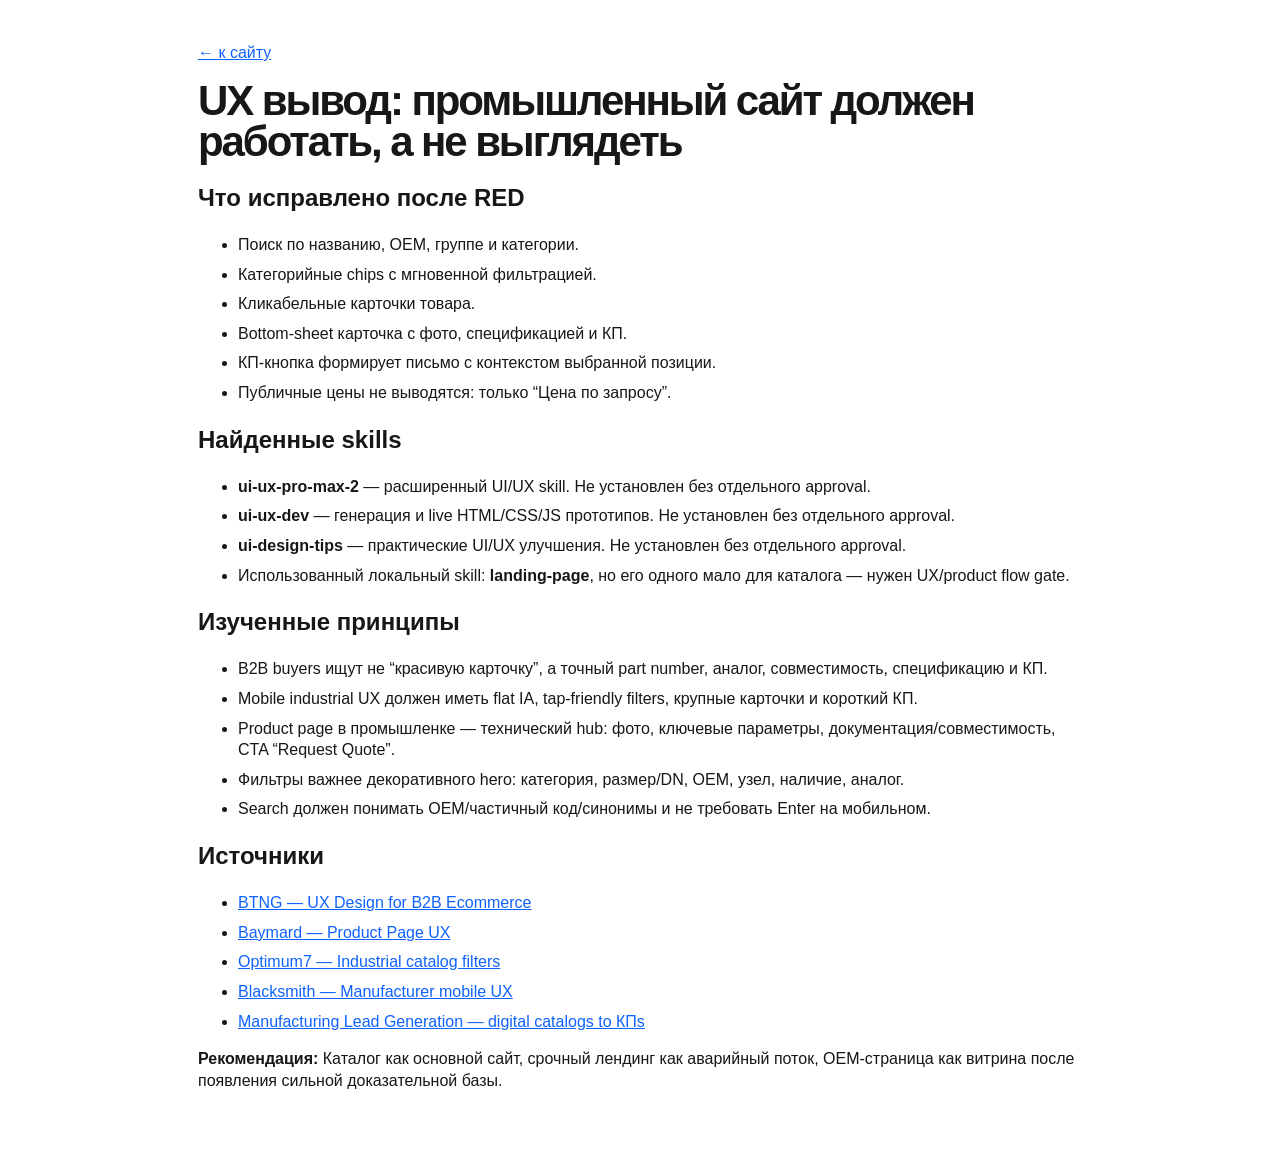
==== commit ae2508cb: "Restore real product photos and evidence gallery" ====
--- a/research.html
+++ b/research.html
@@ -1 +1 @@
-<!doctype html><html lang="ru"><head><meta charset="utf-8"><meta name="viewport" content="width=device-width, initial-scale=1"><title>UX исследование</title><link rel="stylesheet" href="styles.css"></head><body><main class="research"><p><a href="index.html">← к вариантам</a></p><h1>UX вывод: промышленный сайт должен работать, а не выглядеть</h1><h2>Что исправлено после RED</h2><ul><li>Поиск по названию, OEM, группе и категории.</li><li>Категорийные chips с мгновенной фильтрацией.</li><li>Кликабельные карточки товара.</li><li>Bottom-sheet карточка с фото, спецификацией и КП.</li><li>КП-кнопка формирует письмо с контекстом выбранной позиции.</li><li>Публичные цены не выводятся: только “Цена по запросу”.</li></ul><h2>Найденные skills</h2><ul><li><strong>ui-ux-pro-max-2</strong> — расширенный UI/UX skill. Не установлен без отдельного approval.</li><li><strong>ui-ux-dev</strong> — генерация и live HTML/CSS/JS прототипов. Не установлен без отдельного approval.</li><li><strong>ui-design-tips</strong> — практические UI/UX улучшения. Не установлен без отдельного approval.</li><li>Использованный локальный skill: <strong>landing-page</strong>, но его одного мало для каталога — нужен UX/product flow gate.</li></ul><h2>Изученные принципы</h2><ul><li>B2B buyers ищут не “красивую карточку”, а точный part number, аналог, совместимость, спецификацию и КП.</li><li>Mobile industrial UX должен иметь flat IA, tap-friendly filters, крупные карточки и короткий КП.</li><li>Product page в промышленке — технический hub: фото, ключевые параметры, документация/совместимость, CTA “Request Quote”.</li><li>Фильтры важнее декоративного hero: категория, размер/DN, OEM, узел, наличие, аналог.</li><li>Search должен понимать OEM/частичный код/синонимы и не требовать Enter на мобильном.</li></ul><h2>Источники</h2><ul><li><a href="https://www.btng.studio/articles/the-ultimate-guide-to-ux-design-for-b2b">BTNG — UX Design for B2B Ecommerce</a></li><li><a href="https://baymard.com/blog/current-state-ecommerce-product-page-ux">Baymard — Product Page UX</a></li><li><a href="https://www.optimum7.com/blog/building-an-advanced-filter-system-for-technical-industrial-catalogs-in-shopify.html">Optimum7 — Industrial catalog filters</a></li><li><a href="https://blacksmith.agency/resources/web-design/improve-mobile-ux/">Blacksmith — Manufacturer mobile UX</a></li><li><a href="https://manufacturingleadgeneration.com/digital-product-catalogs-manufacturers/">Manufacturing Lead Generation — digital catalogs to КПs</a></li></ul><p><strong>Рекомендация:</strong> A как основной сайт, B как аварийный лендинг, C как премиальная витрина после появления сильной доказательной базы.</p></main></body></html>
+<!doctype html><html lang="ru"><head><meta charset="utf-8"><meta name="viewport" content="width=device-width, initial-scale=1"><title>UX исследование</title><link rel="stylesheet" href="styles.css"></head><body><main class="research"><p><a href="index.html">← к сайту</a></p><h1>UX вывод: промышленный сайт должен работать, а не выглядеть</h1><h2>Что исправлено после RED</h2><ul><li>Поиск по названию, OEM, группе и категории.</li><li>Категорийные chips с мгновенной фильтрацией.</li><li>Кликабельные карточки товара.</li><li>Bottom-sheet карточка с фото, спецификацией и КП.</li><li>КП-кнопка формирует письмо с контекстом выбранной позиции.</li><li>Публичные цены не выводятся: только “Цена по запросу”.</li></ul><h2>Найденные skills</h2><ul><li><strong>ui-ux-pro-max-2</strong> — расширенный UI/UX skill. Не установлен без отдельного approval.</li><li><strong>ui-ux-dev</strong> — генерация и live HTML/CSS/JS прототипов. Не установлен без отдельного approval.</li><li><strong>ui-design-tips</strong> — практические UI/UX улучшения. Не установлен без отдельного approval.</li><li>Использованный локальный skill: <strong>landing-page</strong>, но его одного мало для каталога — нужен UX/product flow gate.</li></ul><h2>Изученные принципы</h2><ul><li>B2B buyers ищут не “красивую карточку”, а точный part number, аналог, совместимость, спецификацию и КП.</li><li>Mobile industrial UX должен иметь flat IA, tap-friendly filters, крупные карточки и короткий КП.</li><li>Product page в промышленке — технический hub: фото, ключевые параметры, документация/совместимость, CTA “Request Quote”.</li><li>Фильтры важнее декоративного hero: категория, размер/DN, OEM, узел, наличие, аналог.</li><li>Search должен понимать OEM/частичный код/синонимы и не требовать Enter на мобильном.</li></ul><h2>Источники</h2><ul><li><a href="https://www.btng.studio/articles/the-ultimate-guide-to-ux-design-for-b2b">BTNG — UX Design for B2B Ecommerce</a></li><li><a href="https://baymard.com/blog/current-state-ecommerce-product-page-ux">Baymard — Product Page UX</a></li><li><a href="https://www.optimum7.com/blog/building-an-advanced-filter-system-for-technical-industrial-catalogs-in-shopify.html">Optimum7 — Industrial catalog filters</a></li><li><a href="https://blacksmith.agency/resources/web-design/improve-mobile-ux/">Blacksmith — Manufacturer mobile UX</a></li><li><a href="https://manufacturingleadgeneration.com/digital-product-catalogs-manufacturers/">Manufacturing Lead Generation — digital catalogs to КПs</a></li></ul><p><strong>Рекомендация:</strong> Каталог как основной сайт, срочный лендинг как аварийный поток, OEM-страница как витрина после появления сильной доказательной базы.</p></main></body></html>
--- a/styles.css
+++ b/styles.css
@@ -1,4 +1,4 @@
-:root{--font:Inter,Arial,"Helvetica Neue",sans-serif;--shadow:0 18px 50px rgba(20,28,38,.16);--shadow2:0 10px 28px rgba(0,0,0,.22)}*{box-sizing:border-box}body{margin:0;font-family:var(--font);line-height:1.35}a,button{text-decoration:none;color:inherit}button,input{font:inherit}button{cursor:pointer}img{display:block;max-width:100%;height:auto}.hub{min-height:100vh;padding:28px 18px 46px;background:#eef1f4;color:#111}.kicker,.micro{text-transform:uppercase;letter-spacing:.12em;font-size:11px;font-weight:900}.hub h1{max-width:860px;margin:0;font-size:clamp(38px,10vw,82px);line-height:.92;letter-spacing:-.065em}.lead{max-width:760px;color:#58616b;font-size:18px}.variant-list{display:grid;gap:14px;margin-top:28px;max-width:980px}.variant-link{display:block;padding:20px;border-radius:24px;background:#fff;border:1px solid rgba(0,0,0,.08);box-shadow:var(--shadow)}.variant-link span{display:block;color:#66717d}.variant-link strong{display:block;margin:8px 0;font-size:28px;letter-spacing:-.04em}.variant-link em{font-style:normal;color:#65707c}.variant-link.b{background:#101316;color:#fff}.variant-link.b em,.variant-link.b span{color:#b3bdc8}.variant-link.c{background:#12233a;color:#fff}.variant-link.c em,.variant-link.c span{color:#c7d5e8}.mobile-shell{max-width:430px;margin:0 auto;min-height:100vh;overflow:hidden}.topbar{position:sticky;top:0;z-index:20;display:flex;align-items:center;justify-content:space-between;padding:14px 16px;backdrop-filter:blur(18px);border-bottom:1px solid rgba(120,130,140,.22)}.logo{font-weight:950;letter-spacing:-.04em}.nav-mini{display:flex;gap:12px;font-size:13px;opacity:.72}.hero{padding:18px 16px 10px}.hero h1{margin:8px 0 10px;font-size:42px;line-height:.96;letter-spacing:-.06em}.hero p{margin:0}.searchbar{margin-top:16px;display:flex;align-items:center;gap:10px;padding:11px 12px;border-radius:18px}.searchbar input{border:0;background:transparent;min-width:0;flex:1;font:inherit;outline:0}.hero-photo{position:relative;margin-top:16px;border-radius:28px;overflow:hidden;box-shadow:var(--shadow)}.hero-photo img{width:100%;aspect-ratio:1.36;object-fit:cover}.photo-badge{position:absolute;left:12px;top:12px;padding:7px 10px;border-radius:999px;font-size:11px;font-weight:900;backdrop-filter:blur(14px)}.photo-caption{position:absolute;left:12px;right:12px;bottom:12px;padding:12px;border-radius:18px;backdrop-filter:blur(18px)}.photo-caption strong{display:block;font-size:18px}.chips{display:flex;gap:8px;overflow-x:auto;padding:14px 16px 4px;scrollbar-width:none}.chip{flex:0 0 auto;padding:9px 12px;border-radius:999px;font-size:13px;font-weight:800;border:0}.section{padding:16px}.section-head{display:flex;align-items:end;justify-content:space-between;gap:12px;margin-bottom:12px}.section h2{margin:0;font-size:25px;letter-spacing:-.045em}.small-link{font-size:13px;font-weight:850}.product-grid{display:grid;gap:13px}.product-card{position:relative;overflow:hidden;border-radius:24px;text-align:left}.product-card:focus{outline:3px solid #65a8ff;outline-offset:2px}.product-card img{width:100%;aspect-ratio:1.45;object-fit:cover}.product-body{padding:14px}.product-body h3{margin:6px 0 8px;font-size:19px;line-height:1.12;letter-spacing:-.025em}.tags{display:flex;gap:6px;flex-wrap:wrap}.tag{display:inline-flex;align-items:center;padding:6px 9px;border-radius:999px;font-size:11px;font-weight:900}.meta-row{display:grid;grid-template-columns:repeat(3,1fr);gap:8px;margin-top:12px}.meta{padding:9px;border-radius:14px;min-width:0}.meta span{display:block;font-size:10px;text-transform:uppercase;letter-spacing:.08em;font-weight:850;opacity:.65}.meta strong{display:block;margin-top:2px;font-size:13px;white-space:nowrap;overflow:hidden;text-overflow:ellipsis}.wide-card{border-radius:24px;padding:16px}.rfq-card{margin:4px 16px 86px;border-radius:28px;padding:18px}.btn{display:inline-flex;align-items:center;justify-content:center;min-height:50px;padding:0 18px;border-radius:16px;font-weight:950;border:1px solid transparent}.btn.full{width:100%}.bottom-cta{position:fixed;left:0;right:0;bottom:0;padding:12px 16px;backdrop-filter:blur(18px);border-top:1px solid rgba(120,130,140,.22);z-index:30}.bottom-inner{max-width:430px;margin:0 auto}.demo-note{font-size:11px;opacity:.68;margin-top:10px}.empty{padding:20px;border-radius:20px;border:1px dashed currentColor;opacity:.76}.drawer{position:fixed;inset:0;z-index:50;display:none}.drawer.open{display:block}.drawer-backdrop{position:absolute;inset:0;background:rgba(0,0,0,.52)}.drawer-panel{position:absolute;left:50%;bottom:0;transform:translateX(-50%);width:min(430px,100%);max-height:88vh;overflow:auto;border-radius:28px 28px 0 0;padding:14px}.drawer-panel img{width:100%;aspect-ratio:1.6;object-fit:cover;border-radius:20px}.drawer-head{display:flex;justify-content:space-between;gap:12px;align-items:start;margin:12px 0}.drawer-head h2{margin:0;font-size:22px;line-height:1.08}.x{border:0;border-radius:999px;width:38px;height:38px;font-size:22px}.spec-list{display:grid;gap:1px;border-radius:16px;overflow:hidden;margin:12px 0}.spec-list div{display:flex;justify-content:space-between;gap:12px;padding:11px 12px}.spec-list span{opacity:.68}.research{max-width:920px;margin:0 auto;padding:26px 18px 60px;background:#fff;color:#171717}.research h1{font-size:42px;line-height:.98;margin:0 0 16px;letter-spacing:-.05em}.research li{margin:8px 0}.research a{color:#0f62fe;text-decoration:underline}@media(min-width:780px){.variant-list{grid-template-columns:repeat(2,1fr)}.mobile-shell{margin-top:28px;margin-bottom:28px;border-radius:34px;box-shadow:0 0 0 1px rgba(0,0,0,.09),0 35px 100px rgba(0,0,0,.25)}.topbar{position:relative}.bottom-cta{position:sticky}.theme-a,.theme-b,.theme-c{background:#cfd5dc}.theme-a .mobile-shell,.theme-c .mobile-shell{background:var(--page)}.theme-b .mobile-shell{background:#07090b}}
+:root{--font:Inter,Arial,"Helvetica Neue",sans-serif;--shadow:0 18px 50px rgba(20,28,38,.16);--shadow2:0 10px 28px rgba(0,0,0,.22)}*{box-sizing:border-box}body{margin:0;font-family:var(--font);line-height:1.35}a,button{text-decoration:none;color:inherit}button,input{font:inherit}button{cursor:pointer}img{display:block;max-width:100%;height:auto}.hub{min-height:100vh;padding:28px 18px 46px;background:#eef1f4;color:#111}.kicker,.micro{text-transform:uppercase;letter-spacing:.12em;font-size:11px;font-weight:900}.hub h1{max-width:860px;margin:0;font-size:clamp(38px,10vw,82px);line-height:.92;letter-spacing:-.065em}.lead{max-width:760px;color:#58616b;font-size:18px}.variant-list{display:grid;gap:14px;margin-top:28px;max-width:980px}.variant-link{display:block;padding:20px;border-radius:24px;background:#fff;border:1px solid rgba(0,0,0,.08);box-shadow:var(--shadow)}.variant-link span{display:block;color:#66717d}.variant-link strong{display:block;margin:8px 0;font-size:28px;letter-spacing:-.04em}.variant-link em{font-style:normal;color:#65707c}.variant-link.b{background:#101316;color:#fff}.variant-link.b em,.variant-link.b span{color:#b3bdc8}.variant-link.c{background:#12233a;color:#fff}.variant-link.c em,.variant-link.c span{color:#c7d5e8}.mobile-shell{max-width:430px;margin:0 auto;min-height:100vh;overflow:hidden}.topbar{position:sticky;top:0;z-index:20;display:flex;align-items:center;justify-content:space-between;padding:14px 16px;backdrop-filter:blur(18px);border-bottom:1px solid rgba(120,130,140,.22)}.logo{font-weight:950;letter-spacing:-.04em}.nav-mini{display:flex;gap:12px;font-size:13px;opacity:.72}.hero{padding:18px 16px 10px}.hero h1{margin:8px 0 10px;font-size:42px;line-height:.96;letter-spacing:-.06em}.hero p{margin:0}.searchbar{margin-top:16px;display:flex;align-items:center;gap:10px;padding:11px 12px;border-radius:18px}.searchbar input{border:0;background:transparent;min-width:0;flex:1;font:inherit;outline:0}.hero-photo{position:relative;margin-top:16px;border-radius:28px;overflow:hidden;box-shadow:var(--shadow)}.hero-photo img{width:100%;aspect-ratio:1.36;object-fit:cover}.photo-badge{position:absolute;left:12px;top:12px;padding:7px 10px;border-radius:999px;font-size:11px;font-weight:900;backdrop-filter:blur(14px)}.photo-caption{position:absolute;left:12px;right:12px;bottom:12px;padding:12px;border-radius:18px;backdrop-filter:blur(18px)}.photo-caption strong{display:block;font-size:18px}.chips{display:flex;gap:8px;overflow-x:auto;padding:14px 16px 4px;scrollbar-width:none}.chip{flex:0 0 auto;padding:9px 12px;border-radius:999px;font-size:13px;font-weight:800;border:0}.section{padding:16px}.section-head{display:flex;align-items:end;justify-content:space-between;gap:12px;margin-bottom:12px}.section h2{margin:0;font-size:25px;letter-spacing:-.045em}.small-link{font-size:13px;font-weight:850}.product-grid{display:grid;gap:13px}.product-card{position:relative;overflow:hidden;border-radius:24px;text-align:left}.product-card:focus{outline:3px solid #65a8ff;outline-offset:2px}.product-card img{width:100%;aspect-ratio:1.45;object-fit:cover}.product-body{padding:14px}.product-body h3{margin:6px 0 8px;font-size:19px;line-height:1.12;letter-spacing:-.025em}.tags{display:flex;gap:6px;flex-wrap:wrap}.tag{display:inline-flex;align-items:center;padding:6px 9px;border-radius:999px;font-size:11px;font-weight:900}.meta-row{display:grid;grid-template-columns:repeat(3,1fr);gap:8px;margin-top:12px}.meta{padding:9px;border-radius:14px;min-width:0}.meta span{display:block;font-size:10px;text-transform:uppercase;letter-spacing:.08em;font-weight:850;opacity:.65}.meta strong{display:block;margin-top:2px;font-size:13px;white-space:nowrap;overflow:hidden;text-overflow:ellipsis}.wide-card{border-radius:24px;padding:16px}.rfq-card{margin:4px 16px 86px;border-radius:28px;padding:18px}.btn{display:inline-flex;align-items:center;justify-content:center;min-height:50px;padding:0 18px;border-radius:16px;font-weight:950;border:1px solid transparent}.btn.full{width:100%}.bottom-cta{position:fixed;left:0;right:0;bottom:0;padding:12px 16px;backdrop-filter:blur(18px);border-top:1px solid rgba(120,130,140,.22);z-index:30}.bottom-inner{max-width:430px;margin:0 auto}.demo-note{font-size:11px;opacity:.68;margin-top:10px}.empty{padding:20px;border-radius:20px;border:1px dashed currentColor;opacity:.76}.drawer{position:fixed;inset:0;z-index:50;display:none}.drawer.open{display:block}.drawer-backdrop{position:absolute;inset:0;background:rgba(0,0,0,.52)}.drawer-panel{position:absolute;left:50%;bottom:0;transform:translateX(-50%);width:min(430px,100%);max-height:88vh;overflow:auto;border-radius:28px 28px 0 0;padding:14px}.drawer-panel > img{width:100%;aspect-ratio:1.6;object-fit:cover;border-radius:20px}.drawer-gallery{display:grid;grid-template-columns:repeat(2,minmax(0,1fr));gap:8px;margin:10px 0 4px}.drawer-shot{display:flex;flex-direction:column;gap:6px}.drawer-shot img{width:100%;aspect-ratio:1.1;object-fit:cover;border-radius:12px}.drawer-shot span{font-size:11px;opacity:.7}.drawer-head{display:flex;justify-content:space-between;gap:12px;align-items:start;margin:12px 0}.drawer-head h2{margin:0;font-size:22px;line-height:1.08}.x{border:0;border-radius:999px;width:38px;height:38px;font-size:22px}.spec-list{display:grid;gap:1px;border-radius:16px;overflow:hidden;margin:12px 0}.spec-list div{display:flex;justify-content:space-between;gap:12px;padding:11px 12px}.spec-list span{opacity:.68}.research{max-width:920px;margin:0 auto;padding:26px 18px 60px;background:#fff;color:#171717}.research h1{font-size:42px;line-height:.98;margin:0 0 16px;letter-spacing:-.05em}.research li{margin:8px 0}.research a{color:#0f62fe;text-decoration:underline}@media(min-width:780px){.variant-list{grid-template-columns:repeat(2,1fr)}.mobile-shell{margin-top:28px;margin-bottom:28px;border-radius:34px;box-shadow:0 0 0 1px rgba(0,0,0,.09),0 35px 100px rgba(0,0,0,.25)}.topbar{position:relative}.bottom-cta{position:sticky}.theme-a,.theme-b,.theme-c{background:#cfd5dc}.theme-a .mobile-shell,.theme-c .mobile-shell{background:var(--page)}.theme-b .mobile-shell{background:#07090b}}
 .theme-a{--page:#f5f7f8;--ink:#111820;--muted:#63707d;--blue:#0f62fe;--card:#fff;--line:#dfe5eb;background:var(--page);color:var(--ink)}.theme-a .topbar{background:rgba(245,247,248,.86)}.theme-a .micro{color:var(--blue)}.theme-a .hero p,.theme-a .muted{color:var(--muted)}.theme-a .searchbar{background:#fff;border:1px solid var(--line)}.theme-a .chip{background:#fff;border:1px solid var(--line);color:#27313c}.theme-a .chip.active{background:#0f62fe;color:#fff}.theme-a .product-card,.theme-a .wide-card,.theme-a .rfq-card,.theme-a .drawer-panel{background:#fff;border:1px solid var(--line);box-shadow:0 12px 34px rgba(15,35,60,.08)}.theme-a .tag{background:#edf4ff;color:#0f62fe}.theme-a .meta,.theme-a .spec-list div{background:#f1f4f7}.theme-a .btn{border-radius:4px}.theme-a .btn.primary{background:#0f62fe;color:#fff}.theme-a .btn.secondary{background:#111820;color:#fff}.theme-a .photo-badge,.theme-a .photo-caption{background:rgba(255,255,255,.78);color:#111820}.theme-a .bottom-cta{background:rgba(245,247,248,.9)}.theme-a .x{background:#eef2f6}.theme-b{background:#07090b;color:#f7fbff}.theme-b .topbar{background:rgba(7,9,11,.86)}.theme-b .hero{background:radial-gradient(circle at 80% 0,rgba(250,255,105,.24),transparent 45%)}.theme-b .micro{color:#faff69}.theme-b .hero p,.theme-b .muted{color:#aeb8c4}.theme-b .searchbar{background:#11161b;border:1px solid #29313a}.theme-b .searchbar input{color:#fff}.theme-b .chip{background:#13181e;border:1px solid #2a343f;color:#d8e0e8}.theme-b .chip.active{background:#faff69;color:#080a0c}.theme-b .product-card,.theme-b .wide-card,.theme-b .rfq-card,.theme-b .drawer-panel{background:#11161b;border:1px solid #2b333c;box-shadow:var(--shadow2)}.theme-b .tag{background:#283018;color:#faff69}.theme-b .meta,.theme-b .spec-list div{background:#090c10}.theme-b .btn.primary{background:#faff69;color:#080a0c}.theme-b .btn.secondary{background:#1b222a;color:#fff;border-color:#343e4a}.theme-b .photo-badge,.theme-b .photo-caption{background:rgba(8,10,12,.66);color:#fff}.theme-b .bottom-cta{background:rgba(7,9,11,.9)}.theme-b .x{background:#202832;color:#fff}.theme-c{--page:#f4f0e8;--ink:#17212d;--muted:#68717b;background:var(--page);color:var(--ink)}.theme-c .topbar{background:rgba(244,240,232,.88)}.theme-c .hero{background:linear-gradient(180deg,#142235 0 62%,var(--page) 62%);color:#fff}.theme-c .micro{color:#8fc1ff}.theme-c .hero p{color:#c9d6e7}.theme-c .searchbar{background:#fff;border:1px solid #e2ded5;color:#17212d}.theme-c .chip{background:#fff;border:1px solid #e1dacf;color:#283647}.theme-c .chip.active{background:#1c69d4;color:#fff}.theme-c .product-card,.theme-c .wide-card,.theme-c .rfq-card,.theme-c .drawer-panel{background:#fff;border:1px solid #ded8ce;box-shadow:0 18px 45px rgba(38,35,29,.12)}.theme-c .tag{background:#eaf2ff;color:#0653b6}.theme-c .meta,.theme-c .spec-list div{background:#f5f2ed}.theme-c .btn{border-radius:0}.theme-c .btn.primary{background:#1c69d4;color:#fff}.theme-c .btn.secondary{background:#fff;color:#17212d;border-color:#d8d2c8}.theme-c .photo-badge,.theme-c .photo-caption{background:rgba(255,255,255,.78);color:#17212d}.theme-c .bottom-cta{background:rgba(244,240,232,.9)}.theme-c .x{background:#eee8dc}
 .brand-mark{display:inline-flex;align-items:center;gap:8px}.logo:before{content:"";display:inline-block;width:22px;height:22px;margin-right:7px;vertical-align:-5px;border-radius:6px;background:linear-gradient(135deg,#6faf41 0 48%,#596a74 48% 100%);box-shadow:inset 0 0 0 2px rgba(255,255,255,.45)}.contact-strip{display:flex;gap:10px;overflow-x:auto;padding:9px 16px;font-size:12px;font-weight:850;white-space:nowrap;border-bottom:1px solid rgba(120,130,140,.18)}.contact-strip a{padding:7px 10px;border-radius:999px;background:rgba(111,175,65,.12)}.theme-b .contact-strip a{background:rgba(250,255,105,.12)}.theme-c .contact-strip a{background:rgba(28,105,212,.10)}.site-ready-note{font-size:12px;opacity:.72}.theme-a .logo{color:#17212d}.theme-b .logo{color:#fff}.theme-c .logo{color:#17212d}
 .logo{display:inline-flex;align-items:center;min-width:150px}.logo img{display:block;width:148px;height:auto}.logo:before{display:none!important;content:none!important}.theme-b .logo img{filter:drop-shadow(0 0 10px rgba(117,184,67,.16))}.topbar{gap:14px}.nav-mini{flex:0 0 auto}
@@ -12,10 +12,17 @@
   .hero{max-width:1180px;margin:0 auto;padding:56px 32px 32px;display:grid;grid-template-columns:minmax(0,1.05fr) minmax(420px,.95fr);gap:44px;align-items:center}
   .hero .micro,.hero h1,.hero p,.hero .searchbar{grid-column:1}.hero-photo{grid-column:2;grid-row:1 / span 5;margin-top:0;border-radius:30px}.hero-photo img{aspect-ratio:1.22}
   .hero h1{font-size:clamp(52px,5.4vw,82px);max-width:720px}.hero p{max-width:650px;font-size:18px;line-height:1.55}.searchbar{max-width:640px;min-height:58px}
-  .chips{max-width:1180px;margin:0 auto;padding:10px 32px 4px}.section{max-width:1180px;margin:0 auto;padding:28px 32px}.section h2{font-size:34px}.product-grid{grid-template-columns:repeat(3,minmax(0,1fr));gap:20px}.product-card{border-radius:26px}.product-card img{aspect-ratio:1.32}.product-body{padding:18px}.product-body h3{font-size:21px}.rfq-card{max-width:1116px;margin:24px auto 40px;padding:28px;display:grid;grid-template-columns:1fr auto;gap:24px;align-items:center}.rfq-card .btn{min-width:260px}.bottom-cta{display:none}.drawer-panel{width:min(760px,92vw);left:50%;bottom:28px;transform:translateX(-50%);border-radius:30px;padding:18px;display:grid;grid-template-columns:320px 1fr;gap:18px}.drawer-panel img{height:100%;aspect-ratio:auto}.drawer-head,.spec-list,#drawerNote,.drawer-panel .btn{grid-column:2}.drawer-head{margin:0}.spec-list{margin:0}.index-page .hub{max-width:1180px;margin:0 auto;background:transparent}.index-page{background:#eef1f4}
+  .chips{max-width:1180px;margin:0 auto;padding:10px 32px 4px}.section{max-width:1180px;margin:0 auto;padding:28px 32px}.section h2{font-size:34px}.product-grid{grid-template-columns:repeat(3,minmax(0,1fr));gap:20px}.product-card{border-radius:26px}.product-card img{aspect-ratio:1.32}.product-body{padding:18px}.product-body h3{font-size:21px}.rfq-card{max-width:1116px;margin:24px auto 40px;padding:28px;display:grid;grid-template-columns:1fr auto;gap:24px;align-items:center}.rfq-card .btn{min-width:260px}.bottom-cta{display:none}.drawer-panel{width:min(760px,92vw);left:50%;bottom:28px;transform:translateX(-50%);border-radius:30px;padding:18px;display:grid;grid-template-columns:320px 1fr;gap:18px}.drawer-panel > img{height:100%;aspect-ratio:auto}.drawer-head,.spec-list,#drawerNote,.drawer-panel .btn{grid-column:2}.drawer-head{margin:0}.spec-list{margin:0}.index-page .hub{max-width:1180px;margin:0 auto;background:transparent}.index-page{background:#eef1f4}
 }
 @media (min-width: 1280px){.hero,.section{padding-left:0;padding-right:0}.topbar{padding-left:calc((100vw - 1180px)/2);padding-right:calc((100vw - 1180px)/2)}}
 /* Sober industrial catalog pass: less SaaS/AI gloss, more B2B catalog */
 :root{--shadow:0 6px 18px rgba(20,28,38,.08);--shadow2:0 6px 18px rgba(0,0,0,.16)}
 .hero h1{letter-spacing:-.035em}.hero-photo,.product-card,.rfq-card,.drawer-panel,.searchbar,.chip,.meta,.photo-caption{border-radius:8px!important}.btn{border-radius:4px!important}.photo-badge{border-radius:3px!important;background:rgba(255,255,255,.88)!important;color:#17212d!important}.product-card,.rfq-card{box-shadow:none!important}.product-card{border:1px solid rgba(90,100,110,.28)!important}.product-card img{background:#eef1f0}.product-body h3{letter-spacing:0}.chip{border:1px solid rgba(90,100,110,.28)!important}.meta{border:1px solid rgba(90,100,110,.12)}.topbar{box-shadow:none}.contact-strip a{border-radius:4px!important}.theme-a{--page:#f7f8f6}.theme-a .btn.primary,.theme-c .btn.primary{background:#5f9f37;color:#fff}.theme-a .chip.active,.theme-c .chip.active{background:#5f9f37;color:#fff}.theme-a .tag,.theme-c .tag{background:#edf4e9;color:#396421}.theme-b .btn.primary,.theme-b .chip.active{background:#7bbd45;color:#081008}.theme-b .tag{background:#1d2b18;color:#aee27b}
 @media (min-width:920px){.hero{padding-top:42px;padding-bottom:24px}.hero h1{font-size:clamp(42px,3.8vw,58px)!important;line-height:1.04}.hero p{font-size:17px}.hero-photo img{aspect-ratio:1.45}.product-grid{grid-template-columns:repeat(3,minmax(0,1fr));gap:16px}.product-card img{aspect-ratio:1.55}.product-body{padding:14px}.section h2{font-size:30px}.rfq-card{border:1px solid rgba(90,100,110,.24);background:#fff}.drawer-panel{border:1px solid rgba(90,100,110,.28)}}
+/* Product photos: fit as catalog images, not cropped marketing posters */
+.hero-photo{background:#fff!important;border:1px solid rgba(90,100,110,.24);padding:12px!important;box-shadow:none!important}.hero-photo img{width:100%;object-fit:contain!important;background:#f3f5f2;padding:12px;border-radius:4px!important}.photo-caption{position:static!important;margin-top:10px;background:#f6f7f4!important;color:#17212d!important;border:1px solid rgba(90,100,110,.16);backdrop-filter:none!important}.photo-badge{top:18px!important;left:18px!important}.product-card img{object-fit:contain!important;background:#f3f5f2;padding:10px}.drawer-panel > img{object-fit:contain!important;background:#f3f5f2;padding:10px}.theme-b .hero-photo,.theme-b .product-card img,.theme-b .drawer-panel > img{background:#11161b!important}.theme-b .hero-photo img,.theme-b .product-card img,.theme-b .drawer-panel > img{background:#0e1317!important}.theme-b .photo-caption{background:#11161b!important;color:#f7fbff!important;border-color:#2b333c}.theme-c .hero-photo img,.theme-c .product-card img,.theme-c .drawer-panel > img{background:#f5f2ed!important}
+@media (min-width:920px){.hero-photo img{aspect-ratio:1.55!important}.product-card img{aspect-ratio:1.62!important}.drawer-panel > img{aspect-ratio:1.35!important;height:auto!important}}
+/* No card-in-card: product cards use cropped product thumbnails, no nested document frame */
+.product-card img{padding:0!important;object-fit:cover!important;background:#f2f4f1!important}.hero-photo{padding:0!important;background:#f2f4f1!important}.hero-photo img{padding:0!important;object-fit:cover!important;background:#f2f4f1!important}.drawer-panel > img{padding:0!important;object-fit:cover!important;background:#f2f4f1!important}.theme-b .product-card img,.theme-b .hero-photo,.theme-b .hero-photo img,.theme-b .drawer-panel > img{background:#11161b!important}.theme-c .product-card img,.theme-c .hero-photo,.theme-c .hero-photo img,.theme-c .drawer-panel > img{background:#f5f2ed!important}
+/* Use clean technical illustrations in catalog cells until proper object photos are available */
+.product-card img[src$=".svg"],.hero-photo img[src$=".svg"],.drawer-panel > img[src$=".svg"]{object-fit:cover!important;background:#f3f5f2!important;padding:0!important}.theme-b .product-card img[src$=".svg"],.theme-b .hero-photo img[src$=".svg"],.theme-b .drawer-panel > img[src$=".svg"]{filter:none;background:#f3f5f2!important}.hero-photo .photo-badge{display:none}
